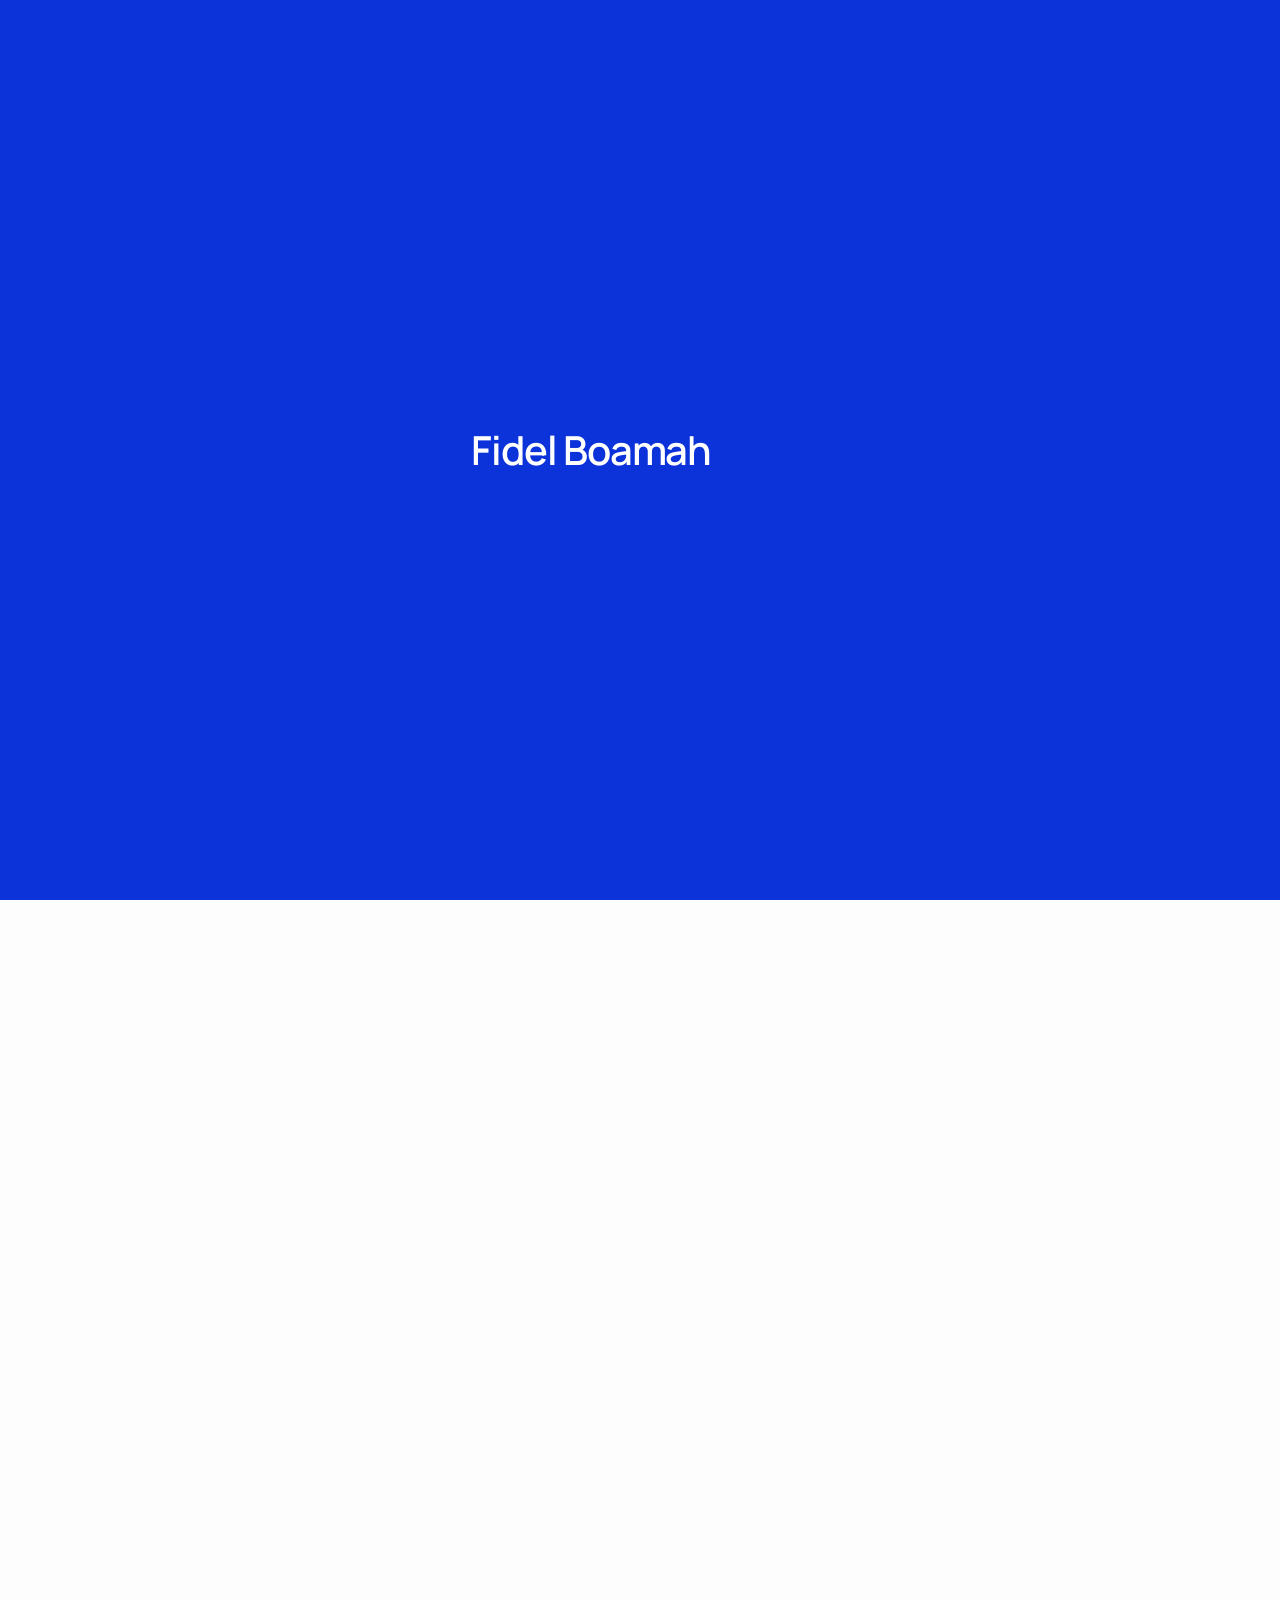
==== index.html @ 1bd7b54d "Add files via upload" ====
<!DOCTYPE html>
<html lang="en">
<head>
  <meta charset="UTF-8" />
  <meta name="viewport" content="width=device-width, initial-scale=1.0" />
  <title>Fidel Boamah — Senior Product Designer</title>
  <link rel="stylesheet" href="styles.css" />
</head>
<body class="home-page fig-page preloading">

  <!-- ══════════════════ FIRST-LOAD PRELOADER ══════════════════ -->
  <div class="preloader" id="preloader" role="status" aria-label="Loading">
    <div class="preloader-name">
      <span class="pre-words">Fidel Boamah</span>
      <img src="assets/profilepic.png" alt="" class="pre-avatar" />
    </div>
  </div>

  <div class="fig-shell">

    <!-- ══════════════════ NAV (sidebar → top → bottom) ══════════════════ -->
    <header class="fig-nav">
      <a href="index.html" class="fig-logo" aria-label="Fidel Boamah — home">FB</a>
      <div class="fig-nav-group">
        <nav class="fig-rail" aria-label="Primary">
          <a href="index.html" class="active"><svg class="ic ic-line" viewBox="0 0 24 24" fill="none" stroke="currentColor" stroke-width="1.8" stroke-linecap="round" stroke-linejoin="round" aria-hidden="true"><rect x="2" y="7" width="20" height="14" rx="2"/><path d="M16 7V5a2 2 0 0 0-2-2h-4a2 2 0 0 0-2 2v2"/></svg><svg class="ic ic-solid" viewBox="0 0 24 24" fill="currentColor" aria-hidden="true"><path d="M8 6V5a3 3 0 0 1 3-3h2a3 3 0 0 1 3 3v1h-2V5a1 1 0 0 0-1-1h-2a1 1 0 0 0-1 1v1H8z"/><rect x="2" y="7" width="20" height="14" rx="2.5"/></svg><span>Work</span></a>
          <a href="about.html"><svg class="ic ic-line" viewBox="0 0 24 24" fill="none" stroke="currentColor" stroke-width="1.8" stroke-linecap="round" stroke-linejoin="round" aria-hidden="true"><path d="M20 21v-2a4 4 0 0 0-4-4H8a4 4 0 0 0-4 4v2"/><circle cx="12" cy="7" r="4"/></svg><svg class="ic ic-solid" viewBox="0 0 24 24" fill="currentColor" aria-hidden="true"><circle cx="12" cy="7" r="4.2"/><path d="M12 13.2c-4.3 0-7.8 2.5-7.8 5.6 0 1.2 1 2.2 2.2 2.2h11.2c1.2 0 2.2-1 2.2-2.2 0-3.1-3.5-5.6-7.8-5.6z"/></svg><span>About</span></a>
        </nav>
        <div class="fig-socials" aria-label="Contact links">
          <a href="https://www.linkedin.com/in/fidel-boamah/" target="_blank" rel="noopener" class="fig-social" aria-label="LinkedIn"><svg viewBox="0 0 24 24" fill="currentColor"><path d="M16 8a6 6 0 0 1 6 6v7h-4v-7a2 2 0 0 0-2-2 2 2 0 0 0-2 2v7h-4V9h4v1.5A6 6 0 0 1 16 8zM2 9h4v12H2z"/><circle cx="4" cy="4" r="2"/></svg></a>
          <a href="mailto:fidelboamah@gmail.com" class="fig-social" aria-label="Email"><svg viewBox="0 0 24 24" fill="none" stroke="currentColor" stroke-width="2" stroke-linecap="round" stroke-linejoin="round"><path d="M4 4h16c1.1 0 2 .9 2 2v12c0 1.1-.9 2-2 2H4c-1.1 0-2-.9-2-2V6c0-1.1.9-2 2-2z"/><polyline points="22,6 12,13 2,6"/></svg></a>
        </div>
      </div>
    </header>

    <!-- ══════════════════ MAIN ══════════════════ -->
    <main class="fig-main">


      <div class="fig-desc">
        <div class="fig-desc-text">
          <h1 class="fig-name">Fidel Boamah, Product Designer</h1>
          <p class="fig-bio">I&rsquo;ve spent the last 6 years crafting B2B enterprise solutions such as CRMs and CDPs for AI and data&#8209;dense products.</p>
          <p class="fig-bio fig-bio--last">Previously <a href="https://www.klaviyo.com" target="_blank" rel="noopener" class="fig-org">@Klaviyo</a></p>
        </div>
        <img src="assets/new_picture.png" alt="Fidel Boamah" class="fig-portrait" />
      </div>

      <section class="fig-cards" aria-label="Selected work">

      <a href="ai-insights.html" class="fig-card">
        <div class="fig-card-info">
          <div class="fig-card-text">
            <p class="fig-card-meta">Klaviyo &bull; B2B CRM &bull; 2025</p>
            <h2 class="fig-card-title">AI insights that drive revenue action</h2>
            <p class="fig-card-summary">An AI-driven revenue engine that turns complex predictive models into clear next steps, with an interface that reshapes around each opportunity.</p>
          </div>
          <span class="fig-card-read">Read</span>
        </div>
        <div class="fig-card-tint" style="background: linear-gradient(180deg, #9DC7FB, #E2FCC1);">
          <video autoplay loop muted playsinline aria-label="AI-assisted campaign workflow"><source src="assets/AI-insights/assistedwork.mp4" type="video/mp4" /></video>
        </div>
      </a>

      <a href="profiles-redesign.html" class="fig-card">
        <div class="fig-card-info">
          <div class="fig-card-text">
            <p class="fig-card-meta">Klaviyo &bull; B2B CRM &bull; 2023</p>
            <h2 class="fig-card-title">Profiles: Restructuring customer data for clarity</h2>
            <p class="fig-card-summary">The modernization of a decade-old core product, restructuring the information architecture around how marketers actually troubleshoot their data.</p>
          </div>
          <span class="fig-card-read">Read</span>
        </div>
        <div class="fig-card-tint" style="background: linear-gradient(180deg, #C5D6F9, #F7BEDB);">
          <img src="assets/profiles.png" alt="Profiles Redesign UI" />
        </div>
      </a>

      <div class="fig-card fig-card--static">
        <div class="fig-card-info">
          <div class="fig-card-text">
            <p class="fig-card-meta">Klaviyo &bull; B2B CRM &bull; 2024</p>
            <h2 class="fig-card-title">Profile deduplication tooling: Resolving identity chaos at scale</h2>
            <p class="fig-card-summary">An AI-driven system for detecting and resolving duplicate profiles, with confidence scoring and explainability built into the experience.</p>
          </div>
          <span class="fig-card-nda"><svg viewBox="0 0 16 16" fill="none" stroke="currentColor" stroke-width="1.6" stroke-linecap="round" stroke-linejoin="round" aria-hidden="true"><rect x="3" y="7" width="10" height="7" rx="1.6"/><path d="M5.5 7V4.8a2.5 2.5 0 0 1 5 0V7"/></svg> NDA</span>
        </div>
        <div class="fig-card-tint" style="background: linear-gradient(180deg, #FFC7C6, #FFE0C4);">
          <img src="assets/dedup.png" alt="Profile deduplication tooling UI" />
        </div>
      </div>

      <div class="fig-card fig-card--static">
        <div class="fig-card-info">
          <div class="fig-card-text">
            <p class="fig-card-meta">TruckBux &bull; Food Marketplace App &bull; 2021</p>
            <h2 class="fig-card-title">Food truck consumer marketplace app</h2>
            <p class="fig-card-summary">A 0-to-1 consumer experience for a dual-sided ordering marketplace — conditional menu customization, location-based discovery and a friction-free checkout.</p>
          </div>
          <span class="fig-card-nda"><svg viewBox="0 0 16 16" fill="none" stroke="currentColor" stroke-width="1.6" stroke-linecap="round" stroke-linejoin="round" aria-hidden="true"><rect x="3" y="7" width="10" height="7" rx="1.6"/><path d="M5.5 7V4.8a2.5 2.5 0 0 1 5 0V7"/></svg> NDA</span>
        </div>
        <div class="fig-card-tint fig-card-tint--truck" style="background: #1a1a1a;">
          <img src="assets/truck.png" alt="TruckBux consumer marketplace app" />
        </div>
      </div>

      </section>

      <section class="fig-contact">
        <h2>Let&rsquo;s talk.</h2>
        <p>The fastest way to reach me is email. Always happy to talk shop about data-dense design, AI products, or anything in between.</p>

        <div class="about-cta">
          <a href="mailto:fidelboamah@gmail.com" class="btn-primary">Email me <svg viewBox="0 0 16 16" fill="none"><path d="M4 12L12 4M12 4H6M12 4V10" stroke="currentColor" stroke-width="1.5" stroke-linecap="round" stroke-linejoin="round"/></svg></a>
          <a href="https://www.linkedin.com/in/fidel-boamah/" target="_blank" rel="noopener" class="btn-secondary">LinkedIn <svg viewBox="0 0 16 16" fill="none"><path d="M4 12L12 4M12 4H6M12 4V10" stroke="currentColor" stroke-width="1.5" stroke-linecap="round" stroke-linejoin="round"/></svg></a>
          <a href="https://drive.google.com/file/d/1o-JkLellA3AufnttoC6DnsCMwlauHR3e/view" target="_blank" rel="noopener" class="btn-secondary">Resume <svg viewBox="0 0 16 16" fill="none"><path d="M8 3v8M4 8l4 4 4-4M3 14h10" stroke="currentColor" stroke-width="1.5" stroke-linecap="round" stroke-linejoin="round"/></svg></a>
        </div>
      </section>

    </main>

  </div>

  <script src="script.js"></script>
</body>
</html>
---- styles.css ----
/* ===========================
   Fidel Boamah — Portfolio
   (Global & Variables)
   =========================== */

/* Manrope — the single typeface across every page */
@import url('https://fonts.googleapis.com/css2?family=Manrope:wght@400;500;600;700;800&display=swap');

:root {
  /* Legacy/Subpage Variables */
  --bg: #ffffff;
  --bg-light: #ffffff;
  --text-primary: #1a1a1a;
  --text-secondary: #5f5f5f;
  --text-muted: #6f6f6f;
  --text-label: #6f6f6f;
  --pill-bg: #ffffff;
  --pill-active-bg: #1a1a1a;
  --pill-active-text: #ffffff;
  --pill-border: rgba(0, 0, 0, 0.1);
  --pill-shadow: 0 10px 10px -5px rgba(0, 0, 0, 0.1);
  --line: rgba(0, 0, 0, 0.1);
  --card-bg: #ffffff;
  --card-border: rgba(0, 0, 0, 0.1);
  --heading-color: #1a1a1a;
  --card-radius: 17px;
  --max-width: 1440px;
  --content-width: 1310px;
  --img-frame-bg: #F6F6F6;
  --img-frame-text: #666666;
  --toggle-bg: #ffffff;
  --accent: #f5e2ff;
  --featured-border: rgba(0, 0, 0, 0.12);

  /* New Homepage Variables */
  --home-bg: #ffffff;
  --home-text: #111111;
  --home-text-muted: #666666;
  --home-border: #eaeaea;
  --btn-bg: #111111;
  --btn-text: #ffffff;
  --btn-outline: #e5e5e5;
  --card-purple: #f4f3ff;
  --card-blue: #f0f7ff;
  --card-pink: #fff0f2;
  --card-green: #f0fdf4;

  /* Season-Mix-style display font (Hanken Grotesk stand-in) */
  --font-display: "Manrope", ui-sans-serif, system-ui, sans-serif;
  /* Blue pulled from the avatar — used for text-link hovers */
  --link-blue: #2b50e9;
}

body.dark-mode {
  /* Legacy/Subpage Dark Mode */
  --bg: #141414;
  --bg-light: #141414;
  --text-primary: #f5f5f5;
  --text-secondary: #b0b0b0;
  --text-muted: #8a8a8a;
  --text-label: #8a8a8a;
  --pill-bg: rgba(255, 255, 255, 0.06);
  --pill-active-bg: #f5f5f5;
  --pill-active-text: #141414;
  --pill-border: rgba(255, 255, 255, 0.1);
  --pill-shadow: 0 10px 10px -5px rgba(0, 0, 0, 0.4);
  --line: rgba(255, 255, 255, 0.1);
  --card-bg: #1f1f1f;
  --card-border: rgba(255, 255, 255, 0.1);
  --heading-color: #f5f5f5;
  --img-frame-bg: #1f1f1f;
  --img-frame-text: #8a8a8a;
  --toggle-bg: #1f1f1f;
  --accent: rgba(216, 160, 255, 0.35);
  --featured-border: rgba(255, 255, 255, 0.1);

  /* New Homepage Dark Mode */
  --home-bg: #0d0d0d;
  --home-text: #f5f5f5;
  --home-text-muted: #a0a0a0;
  --home-border: #2a2a2a;
  --btn-bg: #ffffff;
  --btn-text: #111111;
  --btn-outline: #333333;
  --card-purple: #1b1a29;
  --card-blue: #161e2b;
  --card-pink: #2b1a1c;
  --card-green: #1a241c;
}

* { margin: 0; padding: 0; box-sizing: border-box; cursor: none !important; }
html { scroll-behavior: smooth; }

/* ── Custom cursor ── */
.cursor-ring {
  position: fixed;
  top: 0;
  left: 0;
  width: 23px;
  height: 23px;
  border-radius: 50%;
  background: rgba(128, 128, 128, 0.4);
  margin-left: -11.5px;
  margin-top: -11.5px;
  pointer-events: none;
  z-index: 99999;
  opacity: 0;
  will-change: transform;
  transition: opacity 0.3s ease, width 0.3s cubic-bezier(0.22, 1, 0.36, 1), height 0.3s cubic-bezier(0.22, 1, 0.36, 1), margin 0.3s cubic-bezier(0.22, 1, 0.36, 1);
}

.cursor-ring--hover {
  width: 34px;
  height: 34px;
  margin-left: -17px;
  margin-top: -17px;
  opacity: 0.35 !important;
}

/* Label state: pill with text (e.g. "About me →" over the portrait) */
.cursor-ring .cursor-label {
  display: none;
  color: #ffffff;
  font-family: "Manrope", ui-sans-serif, system-ui, sans-serif;
  font-size: 12px;
  font-weight: 600;
  white-space: nowrap;
  line-height: 1;
}

.cursor-ring--label {
  width: max-content;
  height: 36px;
  padding: 0 16px;
  margin: 0;
  translate: -50% -50%;
  border-radius: 99px;
  background: #111111;
  opacity: 1 !important;
  display: flex;
  align-items: center;
  justify-content: center;
}

.cursor-ring--label .cursor-label {
  display: flex;
  align-items: center;
  gap: 7px;
}

.cursor-label svg {
  width: 13px;
  height: 13px;
  flex-shrink: 0;
}

/* Click pulse */
.cursor-ring--click {
  width: 18px;
  height: 18px;
  margin-left: -9px;
  margin-top: -9px;
}

/* Touch devices: restore default cursor */
@media (pointer: coarse) {
  * { cursor: auto !important; }
  .cursor-dot, .cursor-ring { display: none; }
}

body {
  background: var(--bg);
  color: var(--text-primary);
  font-family: "Manrope", ui-sans-serif, system-ui, sans-serif;
  font-weight: 400;
  line-height: 1.6;
  -webkit-font-smoothing: antialiased;
  -moz-osx-font-smoothing: grayscale;
  transition: background 0.3s ease, color 0.3s ease;
}

img { display: block; max-width: 100%; }
/* Form controls don't inherit type by default */
button, input, select, textarea { font-family: inherit; }
a { color: inherit; text-decoration: none; }
a:focus-visible, button:focus-visible { outline: 2px solid var(--text-primary); outline-offset: 3px; }

/* ===========================
   NEW HOMEPAGE STYLES
   =========================== */

body.home-page {
  background: var(--home-bg);
  color: var(--home-text);
  overflow-x: hidden;
}

/* Home Header (shared across all pages) */
.home-header {
  display: flex;
  justify-content: space-between;
  align-items: center;
  padding: 28px 48px;
  max-width: 1360px;
  margin: 0 auto;
}

.home-header-left, .home-header-right {
  display: flex;
  align-items: center;
  flex: 1;
}

.home-header-right {
  justify-content: flex-end;
  gap: 16px;
}

.home-logo {
  display: flex;
  align-items: center;
  gap: 12px;
  font-weight: 700;
  font-size: 18px;
  letter-spacing: -0.02em;
}

.home-logo-mark {
  display: flex;
  align-items: center;
  justify-content: center;
  width: 36px;
  height: 36px;
  background: var(--home-text);
  color: var(--home-bg);
  border-radius: 50%;
  font-size: 13px;
  font-weight: 900;
}

/* ── Vertical site menu ── */
.home-header { position: relative; z-index: 200; }

.menu-toggle {
  width: 40px;
  height: 40px;
  border-radius: 50%;
  border: 1px solid var(--home-border);
  background: transparent;
  display: flex;
  align-items: center;
  justify-content: center;
  cursor: pointer;
  color: var(--home-text);
  transition: background 0.2s ease;
}

.menu-toggle:hover { background: var(--btn-outline); }
.menu-toggle svg { width: 18px; height: 18px; }

.site-menu {
  position: absolute;
  top: calc(100% - 12px);
  right: 48px;
  display: none;
  flex-direction: column;
  min-width: 200px;
  background: var(--home-bg);
  border: 1px solid var(--home-border);
  border-radius: 16px;
  padding: 10px;
  box-shadow: 0 16px 40px -12px rgba(0, 0, 0, 0.18);
  z-index: 300;
}

body.dark-mode .site-menu { box-shadow: 0 16px 40px -12px rgba(0, 0, 0, 0.6); }

.site-menu.open { display: flex; }

.site-menu a,
.site-menu .menu-theme {
  display: flex;
  align-items: center;
  gap: 10px;
  padding: 11px 14px;
  border-radius: 10px;
  font-size: 15px;
  font-weight: 500;
  color: var(--home-text);
  background: none;
  border: none;
  cursor: pointer;
  text-align: left;
  font-family: inherit;
  transition: background 0.15s ease;
}

.site-menu a:hover,
.site-menu .menu-theme:hover { background: var(--btn-outline); }

.site-menu .menu-theme {
  margin-top: 8px;
  border-top: 1px solid var(--home-border);
  border-radius: 0 0 10px 10px;
  padding-top: 14px;
  color: var(--home-text-muted);
}

.menu-theme svg { width: 16px; height: 16px; }
.menu-theme .icon-sun { display: none; }
.menu-theme .menu-theme-label-light { display: none; }
body.dark-mode .menu-theme .icon-moon { display: none; }
body.dark-mode .menu-theme .icon-sun { display: block; }
body.dark-mode .menu-theme .menu-theme-label-dark { display: none; }
body.dark-mode .menu-theme .menu-theme-label-light { display: inline; }

@media (max-width: 768px) {
  .site-menu { right: 24px; }
}

.home-nav {
  display: flex;
  gap: 32px;
  align-items: center;
  justify-content: center;
  font-weight: 500;
  font-size: 15px;
  color: var(--home-text-muted);
}

.home-nav a { position: relative; transition: color 0.2s ease; }
.home-nav a:hover, .home-nav a.active { color: var(--home-text); }

.nav-dot {
  position: absolute;
  bottom: -10px;
  left: 50%;
  transform: translateX(-50%);
  width: 4px;
  height: 4px;
  background: var(--home-text);
  border-radius: 50%;
}

/* Home Theme Button (Matched to Footer Socials) */
.home-theme-btn {
  width: 40px;
  height: 40px;
  border-radius: 50%;
  border: 1px solid var(--home-border);
  background: transparent;
  display: flex;
  align-items: center;
  justify-content: center;
  cursor: pointer;
  color: var(--home-text);
  transition: background 0.2s ease;
}

.home-theme-btn:hover {
  background: var(--btn-outline);
}

.home-theme-btn svg { width: 18px; height: 18px; }
.home-theme-btn .icon-sun { display: none; }
body.dark-mode .home-theme-btn .icon-moon { display: none; }
body.dark-mode .home-theme-btn .icon-sun { display: block; }

/* Buttons */
.btn-primary {
  background: var(--btn-bg);
  color: var(--btn-text);
  padding: 12px 24px;
  border-radius: 99px;
  font-weight: 600;
  font-size: 14px;
  display: inline-flex;
  align-items: center;
  gap: 8px;
  transition: transform 0.2s ease, opacity 0.2s ease;
}

.btn-primary:hover { opacity: 0.9; transform: scale(1.02); }
.btn-primary svg { width: 14px; height: 14px; }

/* Bouncing arrow on the "View my work" button */
.btn-scroll-hint svg {
  animation: arrow-bounce 1.6s ease-in-out infinite;
}

@keyframes arrow-bounce {
  0%, 100% { transform: translateY(0); }
  50% { transform: translateY(4px); }
}

@media (prefers-reduced-motion: reduce) {
  .btn-scroll-hint svg { animation: none; }
}

.btn-secondary {
  background: transparent;
  color: var(--home-text);
  border: 1px solid var(--btn-outline);
  padding: 12px 24px;
  border-radius: 99px;
  font-weight: 600;
  font-size: 14px;
  display: inline-flex;
  align-items: center;
  gap: 8px;
  transition: background 0.2s ease;
}

.btn-secondary:hover { background: rgba(0,0,0,0.03); }
body.dark-mode .btn-secondary:hover { background: rgba(255,255,255,0.05); }
.btn-secondary svg { width: 16px; height: 16px; }

/* Home Hero */
.home-hero {
  display: grid;
  grid-template-columns: 1fr 1fr;
  align-items: center;
  max-width: 1360px;
  min-height: 74vh;
  margin: 0 auto;
  padding: 0 48px;
  gap: 60px;
}

.hero-eyebrow {
  font-size: 20px;
  line-height: 1.5;
  color: var(--home-text-muted);
  margin-bottom: 16px;
}

.home-hero-content {
  max-width: 600px;
  animation: hero-rise 0.8s cubic-bezier(0.2, 0.8, 0.2, 1) forwards;
}

@keyframes hero-rise {
  from { opacity: 0; transform: translateY(18px); }
  to { opacity: 1; transform: translateY(0); }
}

.badge-klaviyo {
  display: inline-flex;
  align-items: center;
  gap: 6px;
  padding: 6px 14px;
  background: rgba(240, 63, 33, 0.12);
  color: #C42E14;
  font-size: 13px;
  font-weight: 500;
  border-radius: 99px;
  margin-bottom: 24px;
  white-space: nowrap;
}

.badge-klaviyo a {
  color: #C42E14;
  font-weight: 700;
  text-decoration: underline;
  text-underline-offset: 2px;
}

body.dark-mode .badge-klaviyo {
  background: #D4361D;
  color: #ffffff;
}

body.dark-mode .badge-klaviyo a {
  color: #ffffff;
}

.home-hero h1 {
  font-size: clamp(32px, 3.6vw, 48px);
  font-weight: 700;
  line-height: 1.05;
  letter-spacing: -0.03em;
  margin-bottom: 24px;
}

.text-gradient-1 {
  background: linear-gradient(90deg, #6b73ff 0%, #a272ff 100%);
  -webkit-background-clip: text;
  -webkit-text-fill-color: transparent;
}

.text-gradient-2 {
  background: linear-gradient(90deg, #ff6b9e 0%, #ff9a6b 100%);
  -webkit-background-clip: text;
  -webkit-text-fill-color: transparent;
}

.home-subtitle {
  font-size: 20px;
  line-height: 1.5;
  color: var(--home-text-muted);
  margin-bottom: 40px;
  max-width: 480px;
}

.subtitle-link {
  color: var(--home-text);
  font-weight: 600;
  text-decoration: underline;
  text-underline-offset: 3px;
}

.home-hero-actions {
  display: flex;
  gap: 16px;
  margin-bottom: 48px;
}

.home-skills {
  display: flex;
  gap: 24px;
  flex-wrap: wrap;
  font-size: 13px;
  font-weight: 500;
  color: var(--home-text-muted);
}

.home-skills span {
  display: flex;
  align-items: center;
  gap: 8px;
}

/* Skills strip above the footer */
.home-skills-strip {
  justify-content: center;
  gap: 40px;
  max-width: 1360px;
  margin: 0 auto;
  padding: 0 48px 48px;
}

@media (max-width: 768px) {
  .home-skills-strip { gap: 20px; padding: 0 24px 40px; }
}

.home-hero-visual {
  position: relative;
  width: 100%;
  display: flex;
  justify-content: flex-end;
  align-items: center;
  animation: hero-rise 1s cubic-bezier(0.2, 0.8, 0.2, 1) 0.2s forwards;
  opacity: 0;
}

@property --glow-angle {
  syntax: '<angle>';
  initial-value: 0deg;
  inherits: false;
}

.hero-portrait-link {
  position: relative;
  display: block;
  width: 85%;
  max-width: 440px;
  transition: transform 0.3s ease;
}

.hero-portrait-link::before {
  content: "";
  position: absolute;
  inset: -12px;
  border-radius: 50%;
  background: conic-gradient(from var(--glow-angle),
    #3b82f6, #22d3ee, #34d399, #4ade80, #22d3ee, #3b82f6);
  filter: blur(26px);
  opacity: 0;
  transition: opacity 0.45s ease;
  z-index: 0;
  animation: glow-intro 2.6s ease-in-out 0.9s 1 both;
}

/* Brief glow pulse when the page loads */
@keyframes glow-intro {
  0% { opacity: 0; --glow-angle: 0deg; }
  35% { opacity: 0.75; }
  65% { opacity: 0.75; }
  100% { opacity: 0; --glow-angle: 180deg; }
}

.hero-portrait-link:hover {
  transform: translateY(-4px);
}

.hero-portrait-link:hover::before {
  opacity: 0.75;
  animation: glow-spin 4s linear infinite;
}

@keyframes glow-spin {
  to { --glow-angle: 360deg; }
}

.hero-portrait {
  position: relative;
  z-index: 1;
  width: 100%;
  aspect-ratio: 1 / 1;
  object-fit: cover;
  object-position: center 25%;
  border-radius: 50%;
  box-shadow: 0 24px 48px -12px rgba(0,0,0,0.1);
}

body.dark-mode .hero-portrait {
  box-shadow: 0 24px 48px -12px rgba(0,0,0,0.6);
}

/* Home Work Section */
.home-work-section {
  padding: 48px 48px 80px;
  max-width: 1360px;
  margin: 0 auto;
  scroll-margin-top: 24px;
}

.work-header {
  display: flex;
  justify-content: space-between;
  align-items: flex-end;
  margin-bottom: 40px;
}

.work-eyebrow {
  display: block;
  font-size: 12px;
  font-weight: 700;
  letter-spacing: 0.1em;
  color: var(--home-text-muted);
  text-transform: uppercase;
  margin-bottom: 12px;
}

.work-header h2 {
  font-size: 36px;
  font-weight: 700;
  letter-spacing: -0.02em;
}

.view-all-link {
  font-weight: 600;
  font-size: 15px;
  color: var(--home-text);
  transition: opacity 0.2s ease;
}

.view-all-link:hover { opacity: 0.6; }

.home-grid {
  display: grid;
  grid-template-columns: repeat(2, 1fr);
  gap: 32px;
}

.home-card {
  position: relative;
  border-radius: 24px;
  height: 480px;
  display: flex;
  overflow: hidden;
  padding: 48px;
  transition: transform 0.3s cubic-bezier(0.2, 0.8, 0.2, 1), box-shadow 0.3s ease;
}

.home-card:hover {
  transform: translateY(-8px);
  box-shadow: 0 24px 48px -12px rgba(0,0,0,0.1);
}

body.dark-mode .home-card:hover {
  box-shadow: 0 24px 48px -12px rgba(0,0,0,0.5);
}

/* Featured wide card (spans both columns) */
.home-card-wide {
  grid-column: 1 / -1;
}

.home-card-wide .card-content {
  flex: 0 0 340px;
}

.home-card-wide .card-meta {
  flex-wrap: nowrap;
  gap: 32px;
  white-space: nowrap;
}

.home-card-wide .card-desc {
  font-size: 17px;
  line-height: 1.7;
  color: var(--home-text);
  opacity: 0.85;
  max-width: 100%;
}

.home-card-wide .card-visual {
  width: 62%;
  height: 100%;
  right: -3%;
  bottom: -5%;
}

.bg-purple { background: var(--card-purple); }
.bg-blue { background: var(--card-blue); }
.bg-pink { background: var(--card-pink); }
.bg-green { background: var(--card-green); }

.card-content {
  flex: 0 0 50%;
  display: flex;
  flex-direction: column;
  z-index: 2;
}

.card-company {
  font-size: 12px;
  font-weight: 700;
  letter-spacing: 0.08em;
  color: var(--home-text-muted);
  margin-bottom: 16px;
}

.card-title {
  font-size: 28px;
  font-weight: 700;
  letter-spacing: -0.02em;
  margin-bottom: 16px;
  color: var(--home-text);
}

.card-desc {
  font-size: 15px;
  line-height: 1.6;
  color: var(--home-text-muted);
  margin-bottom: auto;
  max-width: 90%;
}

.card-link {
  display: inline-flex;
  align-items: center;
  gap: 12px;
  font-weight: 600;
  font-size: 14px;
}

/* On devices with a fine pointer the cursor pill replaces the static
   "View Case Study" text; keep "Coming Soon" visible everywhere. */
@media (hover: hover) and (pointer: fine) {
  .card-link:not(.card-link--soon) { display: none; }
}

/* Case study meta (Company / Role / Timeline) on the featured card */
.card-meta {
  display: flex;
  gap: 36px;
  flex-wrap: wrap;
  margin-top: 24px;
}

.card-meta-label {
  display: block;
  font-size: 10px;
  font-weight: 700;
  letter-spacing: 0.12em;
  text-transform: uppercase;
  color: var(--home-text-muted);
  margin-bottom: 5px;
}

.card-meta-value {
  font-size: 14px;
  font-weight: 600;
  color: var(--home-text);
}

.home-card-wide .card-link { margin-top: 20px; }

.arrow-circle {
  width: 32px;
  height: 32px;
  border-radius: 50%;
  background: var(--home-bg);
  display: flex;
  align-items: center;
  justify-content: center;
  transition: transform 0.2s ease;
}

.home-card:hover .arrow-circle {
  transform: translateX(4px);
}

.card-visual {
  position: absolute;
  right: -5%;
  bottom: -5%;
  width: 60%;
  height: 85%;
  z-index: 1;
  transition: transform 0.5s cubic-bezier(0.2, 0.8, 0.2, 1);
}

.card-visual img {
  width: 100%;
  height: 100%;
  object-fit: cover;
  object-position: left top;
  border-radius: 12px;
  box-shadow: -10px 10px 30px rgba(0,0,0,0.1);
  transform: perspective(1000px) rotateY(-12deg) rotateX(4deg) translateY(20px);
  transition: transform 0.5s cubic-bezier(0.2, 0.8, 0.2, 1);
}

.home-card:hover .card-visual img {
  transform: perspective(1000px) rotateY(-8deg) rotateX(2deg) translateY(0px) scale(1.02);
}

/* Home Contact Section */
.home-contact {
  max-width: 1360px;
  margin: 0 auto;
  padding: 80px 48px 120px;
}

.home-contact-heading {
  font-size: clamp(36px, 5vw, 64px);
  font-weight: 700;
  letter-spacing: -0.03em;
  line-height: 1.05;
  color: var(--home-text);
  margin-bottom: 16px;
}

.home-contact-sub {
  font-size: 17px;
  color: var(--home-text-muted);
  line-height: 1.6;
  max-width: 480px;
  margin-bottom: 36px;
}

.home-contact-actions {
  display: flex;
  gap: 12px;
  flex-wrap: wrap;
}

@media (max-width: 768px) {
  .home-contact { padding: 60px 24px 80px; }
  .home-contact-actions { flex-direction: column; }
  .home-contact-actions a { width: 100%; justify-content: center; }
}

/* Home Footer */
.home-footer {
  display: flex;
  justify-content: space-between;
  align-items: center;
  padding: 40px 48px;
  max-width: 1440px;
  margin: 0 auto;
  border-top: 1px solid var(--home-border);
}

.footer-socials {
  display: flex;
  gap: 16px;
  flex: 1;
}

.footer-socials a {
  width: 40px;
  height: 40px;
  border-radius: 50%;
  border: 1px solid var(--home-border);
  display: flex;
  align-items: center;
  justify-content: center;
  font-weight: 700;
  transition: background 0.2s ease;
}

.footer-socials a:hover {
  background: var(--btn-outline);
}

.footer-copy {
  flex: 1;
  text-align: center;
  font-size: 13px;
  color: var(--home-text-muted);
}

/* Homepage footer has no social icons; keep the copyright centered */
body.home-page .home-footer { justify-content: center; }

.footer-credits a {
  text-decoration: underline;
}

.footer-spacer {
  flex: 1;
}

/* Home Responsive */
@media (max-width: 1024px) {
  .home-hero { grid-template-columns: 1fr; text-align: center; gap: 0; }
  .home-hero-content { margin: 0 auto; display: flex; flex-direction: column; align-items: center; }
  .home-hero h1 { font-size: 56px; }
  .home-hero-visual { display: none; }
  .home-subtitle { max-width: 600px; }
  .home-skills { justify-content: center; }
  .home-grid { grid-template-columns: 1fr; }
  .home-card { height: 400px; }
}

@media (max-width: 768px) {
  .home-header { padding: 24px; flex-wrap: wrap; gap: 20px; justify-content: center; }
  .home-header-left, .home-header-right { flex: none; }
  .home-nav { order: 3; width: 100%; margin-top: 16px; }
  .home-hero { padding: 0 24px; margin-top: 20px; }
  .home-hero h1 { font-size: 40px; }
  .home-work-section { padding: 60px 24px; }
  .home-card { height: auto; flex-direction: column; padding: 32px; }
  .card-content { flex: auto; margin-bottom: 240px; }
  .card-visual { width: 90%; right: -10%; bottom: -40px; height: 280px; }
  .home-footer { flex-direction: column; gap: 24px; padding: 40px 24px; }
  .footer-socials { justify-content: center; }
}

/* ===========================
   LEGACY/SUBPAGE STYLES
   (Untouched to preserve Case Studies & About)
   =========================== */

/* Shared Subpage Nav */
.cs-header {
  position: relative;
  display: grid;
  grid-template-columns: 1fr auto 1fr;
  align-items: center;
  max-width: var(--content-width);
  margin: 0 auto;
  padding: 51px 24px 0;
  z-index: 10;
}

.logo { grid-column: 1; justify-self: start; display: flex; width: 44px; height: 44px; transition: transform 0.2s ease; }
.logo:hover { transform: scale(1.05); }
.logo svg { width: 100%; height: 100%; }
.logo .oct { fill: var(--pill-active-bg); stroke: var(--pill-active-bg); transition: fill 0.3s ease, stroke 0.3s ease; }
.logo text { fill: var(--pill-active-text); font-family: "Manrope", ui-sans-serif, system-ui, sans-serif; font-weight: 700; font-size: 15px; letter-spacing: 0.5px; transition: fill 0.3s ease; }

.cs-nav-pill { grid-column: 2; display: flex; gap: 4px; align-items: center; background: var(--pill-bg); backdrop-filter: blur(12px); -webkit-backdrop-filter: blur(12px); border: 1px solid var(--pill-border); border-radius: 9999px; padding: 4px; box-shadow: var(--pill-shadow); transition: background 0.3s ease, border-color 0.3s ease; }
.cs-nav-pill a { height: 34px; display: flex; align-items: center; justify-content: center; padding: 0 20px; border-radius: 9999px; font-weight: 500; font-size: 14px; color: var(--text-label); transition: background 0.2s ease, color 0.2s ease; }
.cs-nav-pill a:not(.active):hover { color: var(--text-primary); background: rgba(0,0,0,0.03); }
body.dark-mode .cs-nav-pill a:not(.active):hover { background: rgba(255,255,255,0.05); }
.cs-nav-pill a.active { background: var(--pill-active-bg); color: var(--pill-active-text); }

.cs-theme-toggle { grid-column: 3; justify-self: end; width: 40px; height: 40px; background: none; border: 1px solid transparent; border-radius: 50%; display: flex; align-items: center; justify-content: center; cursor: pointer; transition: background 0.2s ease, border-color 0.2s ease; }
.cs-theme-toggle:hover { background: var(--pill-bg); border-color: var(--pill-border); }
.cs-theme-toggle svg { width: 18px; height: 18px; color: var(--text-primary); fill: none; stroke: currentColor; stroke-width: 1.8; }
.cs-theme-toggle .icon-sun { display: none; }
body.dark-mode .cs-theme-toggle .icon-moon { display: none; }
body.dark-mode .cs-theme-toggle .icon-sun { display: block; }

/* Case Study Pages */
body.case-study { background: var(--bg-light); color: var(--heading-color); }
body.case-study.dark-mode { color: var(--text-primary); }
.cs-hero { max-width: 852px; margin: 0 auto; padding: 96px 24px 48px; }
.cs-hero h1 { font-family: var(--font-display); font-weight: 600; font-size: 42px; letter-spacing: -1.4px; color: var(--text-primary); margin-bottom: 32px; }
.cs-hero-grid { display: grid; grid-template-columns: 1fr 1.4fr; gap: 64px; }
.cs-meta-table .label { font-family: "Manrope", ui-sans-serif, system-ui, sans-serif; font-weight: 700; font-size: 15px; color: var(--text-label); margin-top: 18px; }
.cs-meta-table .label:first-child { margin-top: 0; }
.cs-meta-table .value { font-size: 21px; letter-spacing: -0.17px; line-height: 1.625; color: var(--text-muted); margin-bottom: 4px; }
.cs-hero-text .label { font-family: "Manrope", ui-sans-serif, system-ui, sans-serif; font-weight: 700; font-size: 15px; color: var(--text-label); margin-bottom: 12px; display: block; }
.cs-hero-text p { font-size: 21px; letter-spacing: -0.17px; line-height: 1.625; color: var(--text-primary); margin-bottom: 28px; }
.cs-hero-text p:last-child { margin-bottom: 0; }
.cs-divider { border: none; border-top: 1px solid var(--line); max-width: 1100px; margin: 0 auto; }
.cs-cta { display: inline-block; margin: 56px auto 0; padding: 18px 40px; border: 1px solid var(--card-border); border-radius: 44px; background: var(--card-bg); color: var(--text-primary); font-family: "Manrope", ui-sans-serif, system-ui, sans-serif; font-weight: 500; font-size: 15px; text-align: center; transition: background 0.25s ease, border-color 0.25s ease, color 0.25s ease; }
.cs-cta:hover { background: var(--pill-active-bg); border-color: var(--pill-active-bg); color: var(--pill-active-text); }
.cs-cta-wrap { text-align: left; margin-top: 32px; }
.cs-content { max-width: 852px; margin: 0 auto; padding: 0 24px 112px; display: flex; flex-direction: column; gap: 75px; }
.cs-section { scroll-margin-top: 32px; }
.cs-section .eyebrow { font-family: "Manrope", ui-sans-serif, system-ui, sans-serif; font-weight: 700; font-size: 15px; color: var(--text-label); margin-bottom: 10px; display: block; }
.cs-section h2 { font-family: var(--font-display); font-weight: 600; font-size: 32px; letter-spacing: -0.64px; line-height: 1.25; margin-bottom: 32px; color: var(--heading-color); }
.cs-section h3 { font-family: var(--font-display); font-weight: 600; font-size: 26px; letter-spacing: -0.52px; line-height: 1.2; margin-top: 64px; margin-bottom: 20px; color: var(--heading-color); }
.cs-section h2 + h3, .cs-section h3:first-child { margin-top: 0; }
.cs-section p { font-size: 21px; letter-spacing: -0.17px; line-height: 1.625; margin-bottom: 28px; color: var(--text-primary); }
.cs-section p:last-child { margin-bottom: 0; }
.cs-section img, .cs-section .img-frame { width: 100%; border-radius: 15px; box-shadow: 0 0 22.1px 0 rgba(0, 0, 0, 0.05); margin: 40px 0; object-fit: cover; background: var(--img-frame-bg); color: var(--img-frame-text); transition: background 0.25s ease, color 0.25s ease; }
video.img-frame { display: block; }
.img-frame.placeholder { display: flex; align-items: center; justify-content: center; font-size: 14px; }
.cs-section img.on-dark { background: #1b1b1f; padding: 28px; box-sizing: border-box; object-fit: contain; border: 1px solid rgba(255, 255, 255, 0.08); }
.cs-caption { font-family: "Manrope", ui-sans-serif, system-ui, sans-serif; font-weight: 500; font-size: 13px; letter-spacing: -0.65px; color: var(--text-label); text-align: right; margin-top: -16px; margin-bottom: 24px; }
.cs-row { display: flex; gap: 65px; align-items: flex-start; margin-top: 16px; }
.cs-row > * { flex: 1; }
.cs-row img, .cs-row .img-frame { margin: 0; border-radius: 15px; flex: 0 0 340px; width: 340px; min-width: 0; }
.cs-cards { display: flex; flex-direction: column; gap: 24px; margin-top: 24px; }
.cs-card { background: var(--card-bg); border: 1px solid var(--card-border); border-radius: 24px; padding: 42px; transition: background 0.25s ease, border-color 0.25s ease; }
.cs-card.accent { border-left: 4px solid var(--accent); }
.cs-card h4 { font-family: "Manrope", ui-sans-serif, system-ui, sans-serif; font-weight: 600; font-size: 20px; color: var(--text-secondary); margin-bottom: 16px; }
.cs-card p { font-size: 16px; letter-spacing: normal; line-height: 1.6; color: var(--text-primary); margin: 0; }
.cs-cards-grid { display: grid; grid-template-columns: repeat(2, 1fr); gap: 24px; margin-top: 24px; }
.cs-cards-grid .cs-card { display: flex; flex-direction: column; gap: 12px; }
.cs-emoji-cards { display: flex; flex-direction: column; gap: 24px; margin-top: 24px; }
.cs-emoji-cards + h3 { margin-top: 32px; }
.cs-emoji-card { background: var(--card-bg); border: 1px solid var(--card-border); border-radius: 24px; padding: 42px; display: flex; align-items: center; gap: 24px; transition: background 0.25s ease, border-color 0.25s ease; }
.cs-emoji-card .emoji { font-size: 64px; flex-shrink: 0; }
.cs-emoji-card h4 { font-family: "Manrope", ui-sans-serif, system-ui, sans-serif; font-weight: 600; font-size: 20px; color: var(--text-secondary); margin-bottom: 8px; }
.cs-emoji-card p { font-size: 16px; letter-spacing: normal; line-height: 1.6; color: var(--text-primary); margin: 0; }
.cs-ordered { font-family: "Manrope", ui-sans-serif, system-ui, sans-serif; font-weight: 500; font-size: 28px; letter-spacing: -1.4px; line-height: 1.5; margin: 64px 0 28px 28px; color: var(--heading-color); }
.cs-ordered ~ .cs-ordered { margin-top: 96px; }
.cs-section > .cs-card { margin: 40px 0 48px; }
.cs-section > .cs-card p { font-size: 21px; letter-spacing: -0.17px; line-height: 1.6; }

/* Diagrams */
.cs-diagram { padding: 32px; color: var(--heading-color); }
.cs-diagram .dg-title { font-family: "Manrope", ui-sans-serif, system-ui, sans-serif; font-weight: 700; font-size: 15px; color: var(--text-label); margin-bottom: 28px; }
.cs-diagram .dg-row { display: flex; align-items: center; justify-content: space-around; gap: 16px; padding-bottom: 8px; }
.cs-diagram .dg-item { text-align: center; }
.cs-diagram .dg-braces { display: block; height: 56px; line-height: 56px; font-size: 46px; font-weight: 300; }
.cs-diagram .dg-atom { display: block; width: 56px; height: 56px; margin: 0 auto; }
.cs-diagram .dg-label { font-family: "Manrope", ui-sans-serif, system-ui, sans-serif; font-weight: 500; font-size: 16px; margin-top: 14px; color: var(--text-primary); }
.cs-diagram .dg-arrow { font-size: 28px; color: var(--text-muted); }
.cs-diagram .dg-figure { font-family: "Manrope", ui-sans-serif, system-ui, sans-serif; font-weight: 700; font-size: 56px; letter-spacing: -2px; line-height: 1.15; margin-bottom: 10px; }
.cs-diagram .dg-sub { font-size: 16px; color: var(--text-muted); }

/* Maturity Scale Component */
.maturity-scale { position: relative; display: flex; justify-content: space-between; gap: 32px; padding: 56px 48px 40px; margin: 40px 0; border-radius: 15px; background: var(--img-frame-bg); transition: background 0.25s ease; }
.ms-title { position: absolute; top: 112px; left: 0; right: 0; text-align: center; font-family: "Manrope", ui-sans-serif, system-ui, sans-serif; font-weight: 700; font-size: 16px; color: var(--heading-color); }
.ms-axis { position: absolute; left: 28px; right: 28px; top: 144px; height: 1.5px; background: var(--text-muted); opacity: 0.55; color: var(--text-muted); }
.ms-axis::before, .ms-axis::after { content: ""; position: absolute; top: -4.5px; width: 10px; height: 10px; border-left: 1.5px solid currentColor; border-bottom: 1.5px solid currentColor; }
.ms-axis::before { left: 0; transform: rotate(45deg); }
.ms-axis::after { right: 0; transform: rotate(-135deg); }
.ms-end { position: relative; z-index: 1; display: flex; flex-direction: column; align-items: center; max-width: 250px; }
.ms-card { width: 100%; border-radius: 24px; padding: 30px 20px; text-align: center; color: #1a1a1a; }
.ms-card--smb { background: #d8b491; }
.ms-card--ent { background: #c8dbf7; }
.ms-icon { display: block; width: 46px; height: 46px; margin: 0 auto 18px; }
.ms-name { font-family: "Manrope", ui-sans-serif, system-ui, sans-serif; font-weight: 700; font-size: 17px; }
.ms-events { font-size: 13.5px; margin-top: 4px; }
.ms-label { font-family: "Manrope", ui-sans-serif, system-ui, sans-serif; font-weight: 700; font-size: 16px; margin-top: 22px; color: var(--heading-color); }
.ms-quote { font-size: 16px; line-height: 1.45; margin-top: 10px; text-align: center; color: var(--text-secondary); }

/* About Page */
.about-hero { max-width: 1100px; margin: 0 auto; padding: 72px 48px 64px; border-bottom: 1px solid var(--line); }
.about-hero h1 { font-size: clamp(36px, 5vw, 56px); letter-spacing: -0.03em; font-weight: 700; line-height: 1.1; margin-top: 16px; margin-bottom: 28px; }
.about-grid { display: grid; grid-template-columns: 1.25fr 0.75fr; gap: 64px; align-items: center; }
.about-text { width: 100%; }
.about-portrait { width: 100%; max-width: 400px; justify-self: end; aspect-ratio: 4 / 5; object-fit: cover; object-position: center 20%; border-radius: 16px; }
.about-hero .eyebrow { display: block; font-size: 10px; font-weight: 700; letter-spacing: 0.14em; text-transform: uppercase; color: var(--text-muted); margin-bottom: 12px; }
.about-intro p { font-size: clamp(18px, 1.7vw, 24px); line-height: 1.7; color: var(--text-secondary); margin-bottom: 20px; letter-spacing: -0.01em; }
.about-intro p:last-child { margin-bottom: 0; }
.about-intro p a { text-decoration: underline; text-decoration-skip-ink: none; }
.about-stats .stat-num { font-family: "Manrope", ui-sans-serif, system-ui, sans-serif; font-weight: 700; font-size: 44px; letter-spacing: -1.5px; line-height: 1.1; color: var(--heading-color); }
.cs-section a:not(.cs-cta) { text-decoration: underline; text-decoration-skip-ink: none; }

/* Subpage Footer */
.site-footer { text-align: center; padding: 40px 24px 80px; border-top: 1px solid var(--line); max-width: var(--content-width); margin: 0 auto; }
.footer-links { display: flex; align-items: center; justify-content: center; gap: 16px; font-size: 15px; font-weight: 500; margin-bottom: 20px; }
.footer-links a { color: var(--text-primary); transition: color 0.2s ease; }
.footer-links a:hover { color: var(--text-muted); }
.footer-avail { font-size: 16px; font-weight: 500; color: var(--heading-color); margin-bottom: 24px; }
.footer-copy { font-size: 14px; color: var(--text-muted); }

/* Subpage Responsive */
@media (max-width: 900px) {
  .cs-hero-grid { grid-template-columns: 1fr; gap: 40px; }
  .about-hero { padding: 48px 24px 48px; }
  .about-grid { grid-template-columns: 1fr; gap: 36px; }
  .about-portrait { order: -1; width: 100%; max-width: 340px; aspect-ratio: 1 / 1; object-position: center 15%; }
  .cs-row { flex-direction: column; }
  .cs-row img { flex: none; }
  .cs-cards-grid { grid-template-columns: 1fr; }
  .maturity-scale { flex-direction: column; align-items: center; gap: 40px; padding: 40px 24px 32px; }
  .ms-title { position: static; margin-bottom: -8px; }
  .ms-axis { display: none; }
}

@media (max-width: 600px) {
  .about-hero { padding: 36px 20px 40px; }
  .about-hero h1 { font-size: 32px; }
  .about-intro p { font-size: 16px; }
  .about-section { padding: 40px 20px; }
  .about-stats-grid { grid-template-columns: 1fr 1fr; }
  .about-stat-cell { padding: 24px 20px; }
  .about-stat-num { font-size: 26px; }
  .about-row { gap: 16px; padding: 20px 0; }
  .about-row-logo { width: 40px; height: 40px; border-radius: 10px; }
  .about-cta { flex-direction: column; }
  .about-cta .btn-primary,
  .about-cta .btn-secondary { width: 100%; justify-content: center; }
}

@media (max-width: 600px) {
  .cs-hero h1 { font-size: 32px; letter-spacing: -1.4px; }
  .cs-card, .cs-emoji-card { padding: 28px; }
  .cs-emoji-card .emoji { font-size: 44px; }
  .cs-ordered { font-size: 22px; letter-spacing: -0.9px; }
}

@media (prefers-reduced-motion: reduce) {
  html { scroll-behavior: auto; }
  *, *::before, *::after { transition-duration: 0.01ms !important; animation-duration: 0.01ms !important; }
}

/* ===========================
   CASE STUDY v2 — SoFi-inspired layout
   Used by ai-insights.html
   =========================== */

/* Hero */
.cs2-hero {
  max-width: 1100px;
  margin: 0 auto;
  padding: 72px 48px 56px;
  text-align: left;
}

.cs2-hero-labels {
  display: flex;
  align-items: center;
  justify-content: flex-start;
  gap: 10px;
  font-size: 11px;
  font-weight: 700;
  letter-spacing: 0.12em;
  text-transform: uppercase;
  color: var(--text-muted);
  margin-bottom: 28px;
}

.cs2-hero-labels span { line-height: 1; }

.cs2-hero h1 {
  font-family: var(--font-display);
  font-size: clamp(44px, 7vw, 88px);
  font-weight: 700;
  letter-spacing: -0.04em;
  line-height: 1;
  color: var(--heading-color);
  margin-bottom: 20px;
}

.cs2-hero-sub {
  font-size: 20px;
  line-height: 1.55;
  color: var(--text-secondary);
  max-width: 640px;
  margin-bottom: 52px;
  letter-spacing: -0.01em;
  text-align: left;
  margin-left: 0;
  margin-right: 0;
}

.cs2-hero-media {
  width: 100%;
  border-radius: 20px;
  overflow: hidden;
  background: var(--img-frame-bg);
}

.cs2-hero-media img,
.cs2-hero-media video {
  width: 100%;
  height: auto;
  display: block;
}

/* Meta strip */
.cs2-meta-strip {
  display: grid;
  grid-template-columns: repeat(4, 1fr);
  gap: 0;
  max-width: 1100px;
  margin: 0 auto;
  padding: 0 48px;
  border-bottom: 1px solid var(--line);
}

.cs2-meta-item {
  padding: 36px 0;
  padding-right: 32px;
  border-right: 1px solid var(--line);
}

.cs2-meta-item:last-child {
  border-right: none;
  padding-right: 0;
  padding-left: 32px;
}

.cs2-meta-item:not(:first-child):not(:last-child) {
  padding-left: 32px;
}

.cs2-meta-label {
  display: block;
  font-size: 10px;
  font-weight: 700;
  letter-spacing: 0.12em;
  text-transform: uppercase;
  color: var(--text-muted);
  margin-bottom: 8px;
}

.cs2-meta-value {
  font-size: 15px;
  font-weight: 500;
  color: var(--text-primary);
  line-height: 1.5;
}

/* Sections */
.cs2-section {
  max-width: 1100px;
  margin: 0 auto;
  padding: 80px 48px;
  border-bottom: 1px solid var(--line);
  scroll-margin-top: 24px;
}

.cs2-section:last-of-type { border-bottom: none; }

.cs2-eyebrow {
  display: block;
  font-size: 10px;
  font-weight: 700;
  letter-spacing: 0.14em;
  text-transform: uppercase;
  color: var(--text-muted);
  margin-bottom: 20px;
}

.cs2-section h2 {
  font-family: var(--font-display);
  font-size: clamp(26px, 3.2vw, 40px);
  font-weight: 700;
  letter-spacing: -0.025em;
  line-height: 1.1;
  color: var(--heading-color);
  margin-bottom: 24px;
}

.cs2-section > p,
.cs2-body {
  font-size: 18px;
  line-height: 1.75;
  color: var(--text-secondary);
  margin-bottom: 20px;
  letter-spacing: -0.01em;
}

.cs2-section > p:last-child { margin-bottom: 0; }

/* Media blocks */
.cs2-media {
  width: 100%;
  margin: 40px 0;
}

.cs2-media img,
.cs2-media video {
  width: 100%;
  height: auto;
  display: block;
  border-radius: 16px;
  border: 0.75px solid rgba(0, 0, 0, 0.1);
}

body.dark-mode .cs2-media img,
body.dark-mode .cs2-media video {
  border-color: rgba(255, 255, 255, 0.1);
}

.cs2-media-caption {
  font-size: 13px;
  font-weight: 500;
  color: var(--text-muted);
  margin-top: 12px;
  padding: 0 4px 8px;
  letter-spacing: -0.01em;
}

/* TL;DR — lead text */
.cs2-lead {
  font-size: 21px;
  line-height: 1.65;
  font-weight: 500;
  color: var(--text-primary);
  margin-bottom: 52px;
  letter-spacing: -0.015em;
}

/* Numbered accomplishments */
.cs2-accomplishments {
  border-top: 1px solid var(--line);
  margin-bottom: 48px;
}

.cs2-accomplishment {
  display: grid;
  grid-template-columns: 36px 1fr;
  gap: 28px;
  align-items: flex-start;
  padding: 28px 0;
  border-bottom: 1px solid var(--line);
}

.cs2-num {
  font-size: 11px;
  font-weight: 700;
  letter-spacing: 0.08em;
  color: var(--text-muted);
  padding-top: 3px;
}

.cs2-accomplishment h4 {
  font-size: 16px;
  font-weight: 700;
  color: var(--heading-color);
  margin-bottom: 5px;
  letter-spacing: -0.01em;
}

.cs2-accomplishment p {
  font-size: 15px;
  color: var(--text-secondary);
  line-height: 1.6;
  margin: 0;
  max-width: 100%;
}

/* HMW callout */
.cs2-hmw {
  background: var(--img-frame-bg);
  border-radius: 16px;
  padding: 36px 40px;
  display: flex;
  gap: 20px;
  align-items: flex-start;
}

.cs2-hmw-icon { font-size: 26px; flex-shrink: 0; line-height: 1.2; }

.cs2-hmw p {
  font-size: 20px;
  font-weight: 500;
  line-height: 1.55;
  color: var(--text-primary);
  font-style: italic;
  margin: 0;
  max-width: 100%;
  letter-spacing: -0.01em;
}

/* Quote grid */
.cs2-quote-grid {
  display: grid;
  grid-template-columns: repeat(2, 1fr);
  gap: 16px;
  margin-top: 40px;
}

.cs2-quote {
  background: var(--card-bg);
  border: 1px solid var(--card-border);
  border-left: 3px solid var(--heading-color);
  border-radius: 12px;
  padding: 28px;
}

.cs2-quote-text {
  font-size: 16px;
  line-height: 1.65;
  color: var(--text-primary);
  font-style: italic;
  margin-bottom: 14px;
}

.cs2-quote-attr {
  font-size: 10px;
  font-weight: 700;
  letter-spacing: 0.1em;
  text-transform: uppercase;
  color: var(--text-muted);
}

/* Strategy rows */
.cs2-strategies {
  border-top: 1px solid var(--line);
  margin-top: 40px;
}

.cs2-strategy {
  display: grid;
  grid-template-columns: 56px 1fr;
  gap: 28px;
  align-items: flex-start;
  padding: 36px 0;
  border-bottom: 1px solid var(--line);
}

.cs2-strategy-icon { font-size: 36px; line-height: 1; }

.cs2-strategy h4 {
  font-size: 18px;
  font-weight: 700;
  color: var(--heading-color);
  margin-bottom: 8px;
  letter-spacing: -0.01em;
}

.cs2-strategy p {
  font-size: 16px;
  color: var(--text-secondary);
  line-height: 1.65;
  margin: 0;
}

/* Insight card */
.cs2-insight {
  background: var(--card-bg);
  border: 1px solid var(--card-border);
  border-radius: 16px;
  padding: 32px 36px;
  margin: 32px 0;
}

.cs2-insight p {
  font-size: 18px;
  line-height: 1.65;
  color: var(--text-primary);
  margin: 0;
  max-width: 100%;
}

.cs2-insight strong { color: var(--heading-color); }

/* Problem grid */
.cs2-problem-grid {
  display: grid;
  grid-template-columns: repeat(2, 1fr);
  gap: 16px;
  margin-top: 40px;
}

.cs2-problem-card {
  background: var(--card-bg);
  border: 1px solid var(--card-border);
  border-radius: 14px;
  padding: 28px;
}

.cs2-problem-card h4 {
  font-size: 16px;
  font-weight: 700;
  color: var(--heading-color);
  margin-bottom: 8px;
  letter-spacing: -0.01em;
}

.cs2-problem-card p {
  font-size: 15px;
  color: var(--text-secondary);
  line-height: 1.6;
  margin: 0;
}

/* Numbered features */
.cs2-features { display: flex; flex-direction: column; gap: 72px; margin-top: 56px; }

.cs2-feature-eyebrow {
  display: block;
  font-size: 10px;
  font-weight: 700;
  letter-spacing: 0.12em;
  text-transform: uppercase;
  color: var(--text-muted);
  margin-bottom: 10px;
}

.cs2-feature h3 {
  font-family: var(--font-display);
  font-size: 26px;
  font-weight: 700;
  letter-spacing: -0.02em;
  color: var(--heading-color);
  margin-bottom: 14px;
}

.cs2-feature p {
  font-size: 17px;
  color: var(--text-secondary);
  line-height: 1.7;
  margin-bottom: 0;
}

/* Final design items */
.cs2-final-items { display: flex; flex-direction: column; gap: 72px; margin-top: 56px; }

.cs2-final-item h3 {
  font-size: 22px;
  font-weight: 700;
  color: var(--heading-color);
  margin-bottom: 6px;
  letter-spacing: -0.015em;
}

.cs2-final-item .cs2-goal {
  font-size: 14px;
  color: var(--text-muted);
  line-height: 1.5;
  margin-bottom: 24px;
  font-style: normal;
}

/* Impact stats */
.cs2-stats {
  display: grid;
  grid-template-columns: repeat(3, 1fr);
  gap: 0;
  border: 1px solid var(--line);
  border-radius: 16px;
  overflow: hidden;
  margin: 40px 0;
}

.cs2-stat {
  padding: 40px;
  border-right: 1px solid var(--line);
}

.cs2-stat:last-child { border-right: none; }

.cs2-stat-num {
  font-size: 52px;
  font-weight: 700;
  letter-spacing: -0.04em;
  line-height: 1;
  color: var(--heading-color);
  margin-bottom: 10px;
}

.cs2-stat-label {
  font-size: 14px;
  color: var(--text-muted);
  line-height: 1.5;
}

/* Next up */
.cs2-next {
  max-width: 1100px;
  margin: 0 auto;
  padding: 80px 48px;
}

.cs2-next-label {
  display: block;
  font-size: 10px;
  font-weight: 700;
  letter-spacing: 0.14em;
  text-transform: uppercase;
  color: var(--text-muted);
  margin-bottom: 24px;
}

.cs2-next-card {
  display: block;
  background: var(--img-frame-bg);
  border-radius: 20px;
  overflow: hidden;
  text-decoration: none;
  transition: transform 0.35s cubic-bezier(0.22, 1, 0.36, 1), box-shadow 0.35s ease;
}

.cs2-next-card:hover {
  transform: translateY(-6px);
  box-shadow: 0 20px 40px -12px rgba(0,0,0,0.12);
}

body.dark-mode .cs2-next-card:hover {
  box-shadow: 0 20px 40px -12px rgba(0,0,0,0.5);
}

.cs2-next-card img {
  width: 100%;
  aspect-ratio: 16 / 6;
  object-fit: cover;
  object-position: top center;
  display: block;
}

.cs2-next-info {
  padding: 28px 32px 32px;
}

.cs2-next-info-label {
  font-size: 10px;
  font-weight: 700;
  letter-spacing: 0.12em;
  text-transform: uppercase;
  color: var(--text-muted);
  margin-bottom: 8px;
  display: block;
}

.cs2-next-info h3 {
  font-size: 22px;
  font-weight: 700;
  color: var(--heading-color);
  margin-bottom: 6px;
  letter-spacing: -0.02em;
}

.cs2-next-info p {
  font-size: 14px;
  color: var(--text-muted);
  line-height: 1.5;
}

/* Scroll reveal */
.reveal {
  opacity: 0;
  transform: translateY(24px);
  transition: opacity 0.75s cubic-bezier(0.22, 1, 0.36, 1),
              transform 0.75s cubic-bezier(0.22, 1, 0.36, 1);
}

.reveal.is-visible {
  opacity: 1;
  transform: translateY(0);
}

.reveal-d1 { transition-delay: 0.08s; }
.reveal-d2 { transition-delay: 0.16s; }
.reveal-d3 { transition-delay: 0.24s; }
.reveal-d4 { transition-delay: 0.32s; }

/* CS2 Responsive */
@media (max-width: 960px) {
  .cs2-hero { padding: 56px 24px 0; }
  .cs2-meta-strip { grid-template-columns: repeat(2, 1fr); padding: 0 24px; }
  .cs2-meta-item:nth-child(2) { border-right: none; padding-right: 0; }
  .cs2-meta-item:nth-child(3) { padding-left: 0; border-left: none; }
  .cs2-meta-item:last-child { padding-left: 0; border-right: none; border-left: none; }
  .cs2-meta-item { padding: 28px 0; border-right: none; padding-right: 0; }
  .cs2-meta-item:not(:first-child):not(:last-child) { padding-left: 0; }
  .cs2-meta-strip { gap: 0; row-gap: 0; }
  .cs2-meta-item:nth-child(odd) { border-right: 1px solid var(--line); padding-right: 24px; }
  .cs2-meta-item:nth-child(even) { padding-left: 24px; }
  .cs2-section { padding: 60px 24px; }
  .cs2-next { padding: 60px 24px; }
  .cs2-quote-grid { grid-template-columns: 1fr; }
  .cs2-problem-grid { grid-template-columns: 1fr; }
  .cs2-strategy { grid-template-columns: 1fr; gap: 12px; }
  .cs2-strategy-icon { font-size: 28px; }
  .cs2-stats { grid-template-columns: 1fr; border-radius: 14px; }
  .cs2-stat { border-right: none; border-bottom: 1px solid var(--line); padding: 28px; }
  .cs2-stat:last-child { border-bottom: none; }
  .cs2-hmw { padding: 28px; }
  .cs2-insight { padding: 24px 28px; }
}

/* Two-column text + diagram layout */
.cs2-two-col {
  display: grid;
  grid-template-columns: 1fr 1fr;
  gap: 48px;
  align-items: center;
  margin-top: 32px;
}

.cs2-two-col > p {
  font-size: 18px;
  line-height: 1.75;
  color: var(--text-secondary);
  letter-spacing: -0.01em;
  margin: 0;
}

/* Inline diagram */
.cs2-diagram-box {
  background: var(--img-frame-bg);
  border-radius: 16px;
  padding: 40px 32px;
  display: flex;
  flex-direction: column;
  align-items: center;
  gap: 32px;
}

.cs2-diagram-title {
  font-size: 13px;
  font-weight: 700;
  letter-spacing: 0.1em;
  text-transform: uppercase;
  color: var(--text-muted);
}

.cs2-diagram-row {
  display: flex;
  align-items: center;
  gap: 28px;
}

.cs2-diagram-item {
  display: flex;
  flex-direction: column;
  align-items: center;
  gap: 16px;
}

.cs2-diagram-braces {
  font-size: 52px;
  font-weight: 300;
  line-height: 1;
  color: var(--heading-color);
  letter-spacing: -4px;
  font-family: "Manrope", ui-sans-serif, system-ui, sans-serif;
}

.cs2-diagram-icon {
  width: 56px;
  height: 56px;
  color: var(--heading-color);
}

.cs2-diagram-label {
  font-size: 14px;
  font-weight: 700;
  color: var(--heading-color);
  letter-spacing: -0.01em;
}

.cs2-diagram-arrow {
  font-size: 28px;
  color: var(--text-muted);
  line-height: 1;
  margin-bottom: 32px;
}

@media (max-width: 960px) {
  .cs2-two-col { grid-template-columns: 1fr; gap: 32px; }
}

@media (max-width: 600px) {
  .cs2-hero h1 { letter-spacing: -0.03em; }
  .cs2-hero-sub { font-size: 17px; margin-bottom: 36px; }
  .cs2-lead { font-size: 18px; }
  .cs2-stat-num { font-size: 40px; }
  .cs2-accomplishment { grid-template-columns: 28px 1fr; gap: 16px; }
  .cs2-next-card img { aspect-ratio: 16 / 9; }
}

/* ===========================
   ABOUT PAGE — Experience / Education rows
   Inspired by ggkim.com/about
   =========================== */

.about-section {
  max-width: 1100px;
  margin: 0 auto;
  padding: 72px 48px;
}

.about-section-eyebrow {
  display: block;
  font-size: 10px;
  font-weight: 700;
  letter-spacing: 0.14em;
  text-transform: uppercase;
  color: var(--text-muted);
  margin-bottom: 32px;
}

.about-section h2 {
  font-size: clamp(24px, 3vw, 36px);
  font-weight: 700;
  letter-spacing: -0.025em;
  line-height: 1.1;
  color: var(--heading-color);
  margin-bottom: 20px;
}

.about-section > p {
  font-size: 18px;
  line-height: 1.75;
  color: var(--text-secondary);
  letter-spacing: -0.01em;
  margin-bottom: 16px;
}

.about-section > p:last-child { margin-bottom: 0; }

/* Experience / Education rows */
.about-rows {
  margin-top: 40px;
}

.about-row {
  display: grid;
  grid-template-columns: 1fr auto;
  align-items: center;
  gap: 24px;
  padding: 24px 0;
}

.about-row-logo {
  width: 52px;
  height: 52px;
  border-radius: 12px;
  background: var(--img-frame-bg);
  display: flex;
  align-items: center;
  justify-content: center;
  flex-shrink: 0;
  overflow: hidden;
  font-size: 12px;
  font-weight: 900;
  color: var(--text-muted);
  letter-spacing: -0.5px;
}

.about-row-logo img {
  width: 80%;
  height: 80%;
  object-fit: contain;
}

.about-row-info h4 {
  font-size: 16px;
  font-weight: 700;
  color: var(--heading-color);
  margin-bottom: 3px;
  letter-spacing: -0.01em;
}

.about-row-info p {
  font-size: 14px;
  color: var(--text-muted);
  line-height: 1.4;
  margin: 0;
}

.about-row-year {
  font-size: 13px;
  font-weight: 500;
  color: var(--text-muted);
  white-space: nowrap;
  letter-spacing: -0.01em;
}

/* Experience: project write-ups under each company */
.about-entry {
  margin-bottom: 24px;
}

.about-projects {
  padding-bottom: 28px;
  display: flex;
  flex-direction: column;
  gap: 24px;
}

.about-project h5 {
  font-size: 15px;
  font-weight: 700;
  color: var(--heading-color);
  margin-bottom: 6px;
  letter-spacing: -0.01em;
}

.about-project h5 a {
  text-decoration: underline;
  text-underline-offset: 3px;
  text-decoration-skip-ink: none;
}

.about-project p {
  font-size: 15px;
  line-height: 1.7;
  color: var(--text-secondary);
  margin: 0;
}

/* Book & music shelves */
.about-shelf-heading {
  font-size: 18px;
  font-weight: 700;
  letter-spacing: -0.015em;
  color: var(--heading-color);
  margin: 64px 0 24px;
}

.about-shelf-heading a {
  text-decoration: underline;
  text-underline-offset: 3px;
}

.about-shelf {
  display: grid;
  grid-template-columns: repeat(4, 1fr);
  gap: 24px;
}

.about-shelf-music { grid-template-columns: repeat(3, 1fr); }

.about-shelf-item {
  display: block;
  margin: 0;
}

.about-shelf-item img {
  width: 100%;
  border-radius: 12px;
  background: var(--img-frame-bg);
  box-shadow: 0 10px 24px -10px rgba(0, 0, 0, 0.18);
  transition: transform 0.3s cubic-bezier(0.2, 0.8, 0.2, 1);
}

.about-shelf-books .about-shelf-item img { aspect-ratio: 2 / 3; object-fit: cover; }
.about-shelf-music .about-shelf-item img { aspect-ratio: 1 / 1; object-fit: cover; }

.about-shelf-item:hover img { transform: translateY(-4px); }

.about-shelf-item figcaption {
  margin-top: 10px;
  font-size: 13px;
  font-weight: 600;
  color: var(--heading-color);
  line-height: 1.4;
}

.about-shelf-item figcaption span {
  display: block;
  font-weight: 500;
  color: var(--text-muted);
  font-size: 12px;
}

@media (max-width: 900px) {
  .about-shelf { grid-template-columns: repeat(2, 1fr); }
  .about-shelf-music { grid-template-columns: repeat(3, 1fr); }
}

@media (max-width: 600px) {
  .about-shelf-music { grid-template-columns: repeat(2, 1fr); }
}

/* Skills tags */
.about-skills-grid {
  display: flex;
  flex-wrap: wrap;
  gap: 10px;
  margin-top: 32px;
}

.about-skill-tag {
  display: inline-flex;
  align-items: center;
  padding: 7px 14px;
  background: var(--img-frame-bg);
  color: var(--text-secondary);
  font-size: 13px;
  font-weight: 500;
  border-radius: 99px;
  letter-spacing: -0.01em;
  white-space: nowrap;
}

/* Currently / fun facts */
.about-currently {
  display: flex;
  flex-direction: column;
  gap: 12px;
  margin-top: 24px;
}

.about-currently-item {
  display: flex;
  align-items: flex-start;
  gap: 14px;
  font-size: 16px;
  line-height: 1.5;
  color: var(--text-secondary);
}

.about-currently-item span:first-child { font-size: 20px; flex-shrink: 0; }

.about-currently-item a {
  text-decoration: underline;
  text-underline-offset: 2px;
  text-decoration-skip-ink: none;
}

/* Currently section: text + Strava tile side by side */
.about-currently-grid {
  display: grid;
  grid-template-columns: 1fr 320px;
  gap: 72px;
  align-items: center;
}

.about-currently-grid .strava-tile {
  margin-top: 0;
}

@media (max-width: 900px) {
  .about-currently-grid { grid-template-columns: 1fr; gap: 40px; }
  .about-currently-grid .strava-tile { margin-top: 0; }
}

/* Strava activity tile */
.strava-tile {
  position: relative;
  display: block;
  width: 100%;
  max-width: 340px;
  aspect-ratio: 1 / 1;
  border-radius: 20px;
  overflow: hidden;
  margin-top: 32px;
  box-shadow: 0 12px 32px -12px rgba(0, 0, 0, 0.15);
  transition: transform 0.3s cubic-bezier(0.2, 0.8, 0.2, 1), box-shadow 0.3s ease;
}

.strava-tile:hover {
  transform: translateY(-6px);
  box-shadow: 0 20px 40px -12px rgba(0, 0, 0, 0.2);
}

.strava-map {
  position: absolute;
  inset: 0;
  width: 100%;
  height: 100%;
}

.strava-stats {
  position: absolute;
  left: 22px;
  bottom: 18px;
  display: flex;
  align-items: baseline;
  gap: 10px;
  color: #FC5200;
}

.strava-dist {
  font-size: 30px;
  font-weight: 900;
  letter-spacing: -0.03em;
  line-height: 1;
}

.strava-elev {
  font-size: 15px;
  font-weight: 700;
}

.strava-badge {
  position: absolute;
  right: 18px;
  bottom: 18px;
  width: 54px;
  height: 54px;
  border-radius: 14px;
  background: #FC5200;
  display: flex;
  align-items: center;
  justify-content: center;
  transition: transform 0.2s ease;
}

.strava-badge svg { width: 30px; height: 30px; }

.strava-tile:hover .strava-badge { transform: scale(1.06); }

/* About stats inline */
.about-stats-grid {
  display: grid;
  grid-template-columns: repeat(4, 1fr);
  gap: 0;
  border: 1px solid var(--line);
  border-radius: 16px;
  overflow: hidden;
  margin-top: 40px;
}

.about-stat-cell {
  padding: 32px;
  border-right: 1px solid var(--line);
}

.about-stat-cell:last-child { border-right: none; }

.about-stat-num {
  font-size: 36px;
  font-weight: 700;
  letter-spacing: -0.04em;
  line-height: 1;
  color: var(--heading-color);
  margin-bottom: 8px;
}

.about-stat-label {
  font-size: 13px;
  color: var(--text-muted);
  line-height: 1.5;
}

/* CTA block */
.about-cta {
  margin-top: 40px;
  display: flex;
  gap: 16px;
  flex-wrap: wrap;
}

/* ── Experience (danielamuntyan.com-style) ── */
.about-exp-header {
  display: flex;
  justify-content: space-between;
  align-items: center;
  padding-bottom: 20px;
  border-bottom: 1px solid var(--home-border);
  margin-bottom: 40px;
}

.about-exp-heading {
  font-size: 32px;
  font-weight: 700;
  letter-spacing: normal;
  color: var(--heading-color);
  margin-bottom: 0;
}

.about-exp {
  display: flex;
  flex-direction: column;
  gap: 56px;
}

@media (max-width: 600px) {
  .about-exp-header { flex-direction: column; align-items: flex-start; gap: 16px; }
}

.about-exp-years {
  display: block;
  font-size: 16px;
  font-weight: 500;
  color: var(--text-muted);
  margin-bottom: 6px;
}

.about-exp-title {
  font-size: 20px;
  font-weight: 700;
  letter-spacing: normal;
  color: var(--heading-color);
  margin-bottom: 20px;
}

.about-exp-entry > p,
.about-exp-project p {
  font-size: 20px;
  line-height: 1.6;
  font-weight: 500;
  letter-spacing: normal;
  color: var(--text-secondary);
  margin: 0;
}

.about-exp-project {
  display: block;
  margin-bottom: 40px;
}

.about-exp-project:last-child { margin-bottom: 0; }

.about-exp-project strong {
  color: var(--heading-color);
  font-weight: 700;
}

a.about-exp-project p { transition: color 0.2s ease; }

a.about-exp-project:hover p {
  color: var(--heading-color);
}

/* ── Case study pages typography (Manrope, matches About page) ── */
body.cs-page,
body.cs-page h1, body.cs-page h2, body.cs-page h3, body.cs-page h4,
body.cs-page p, body.cs-page a, body.cs-page span, body.cs-page div {
  font-family: "Manrope", ui-sans-serif, system-ui, sans-serif;
}

body.cs-page .cs2-hero h1 {
  font-size: 40px;
  line-height: 1.2;
  font-weight: 700;
  letter-spacing: normal;
}

body.cs-page .cs2-hero-sub {
  font-size: 20px;
  line-height: 1.6;
  font-weight: 500;
  letter-spacing: normal;
}

body.cs-page .cs2-section h2 {
  font-size: 24px;
  line-height: 1.6;
  font-weight: 600;
  letter-spacing: normal;
  margin-bottom: 16px;
}

body.cs-page .cs2-section > p,
body.cs-page .cs2-body,
body.cs-page .cs2-two-col > p,
body.cs-page .cs2-feature p,
body.cs-page .cs2-final-item p {
  font-size: 20px;
  line-height: 1.6;
  font-weight: 500;
  letter-spacing: normal;
}

body.cs-page .cs2-lead {
  font-size: 20px;
  line-height: 1.6;
  font-weight: 600;
  letter-spacing: normal;
}

body.cs-page .cs2-feature h3,
body.cs-page .cs2-final-item h3 {
  font-size: 20px;
  font-weight: 700;
  letter-spacing: normal;
}

body.cs-page .cs2-problem-card h4 {
  font-size: 16px;
  font-weight: 700;
  letter-spacing: normal;
}

body.cs-page .cs2-accomplishment h4,
body.cs-page .cs2-strategy h4 {
  font-size: 20px;
  font-weight: 700;
  letter-spacing: normal;
}

body.cs-page .cs2-accomplishment p,
body.cs-page .cs2-strategy p {
  font-size: 20px;
  line-height: 1.6;
  font-weight: 500;
  letter-spacing: normal;
}

body.cs-page .cs2-problem-card p,
body.cs-page .cs2-quote-text,
body.cs-page .cs2-insight p,
body.cs-page .cs2-hmw p {
  font-size: 16px;
  line-height: 1.6;
  font-weight: 500;
  letter-spacing: normal;
}

/* Larger, more legible eyebrows */
body.cs-page .cs2-eyebrow,
body.cs-page .cs2-feature-eyebrow,
body.cs-page .cs2-next-label,
body.cs-page .cs2-meta-label,
body.cs-page .cs2-hero-labels {
  font-size: 13px;
  color: var(--text-secondary);
}

/* Accomplishments: three-column grid with emoji */
body.cs-page .cs2-accomplishments {
  display: grid;
  grid-template-columns: repeat(3, 1fr);
  gap: 40px;
}

body.cs-page .cs2-accomplishment {
  display: block;
  padding: 0;
}

body.cs-page .cs2-emoji {
  display: block;
  font-size: 28px;
  line-height: 1;
  margin-bottom: 14px;
}

@media (max-width: 960px) {
  body.cs-page .cs2-accomplishments { grid-template-columns: 1fr; gap: 32px; }
}

body.cs-page .cs2-media img,
body.cs-page .cs2-media video,
body.cs-page .cs2-hero-media {
  border-radius: 24px;
}

/* Quote cards match the problem-card look: no accent bar, no italics */
body.cs-page .cs2-quote {
  border-left: 1px solid var(--card-border);
  border-radius: 14px;
  padding: 28px;
}

body.cs-page .cs2-quote-text {
  font-style: normal;
}

/* Let spacing do the separating — drop horizontal rules */
body.cs-page .cs2-section,
body.cs-page .cs2-meta-strip { border-bottom: none; }
body.cs-page .cs2-accomplishments,
body.cs-page .cs2-strategies { border-top: none; }
body.cs-page .cs2-accomplishment,
body.cs-page .cs2-strategy { border-bottom: none; }

@media (max-width: 600px) {
  body.cs-page .cs2-hero h1 { font-size: 32px; }
}

/* ── About page layout: single centered 680px column ── */
body.about-page .about-hero {
  max-width: 776px;
  margin: 0 auto;
  padding: 64px 48px 56px;
  display: block;
}

body.about-page .about-portrait-round {
  width: 120px;
  height: 120px;
  border-radius: 50%;
  object-fit: cover;
  object-position: center 25%;
  margin-bottom: 28px;
}

body.about-page .about-section {
  max-width: 776px;
}

body.about-page .about-currently-grid {
  display: block;
}

body.about-page .about-currently-grid .strava-tile {
  max-width: 220px;
  margin-top: 32px;
}

body.about-page .strava-stats { left: 14px; bottom: 12px; gap: 6px; }
body.about-page .strava-dist { font-size: 18px; }
body.about-page .strava-elev { font-size: 11px; }
body.about-page .strava-badge {
  width: 36px;
  height: 36px;
  border-radius: 10px;
  right: 12px;
  bottom: 12px;
}
body.about-page .strava-badge svg { width: 20px; height: 20px; }

body.about-page .about-shelf-music {
  grid-template-columns: repeat(3, 140px);
  gap: 20px;
}

@media (max-width: 600px) {
  body.about-page .about-hero { padding: 40px 20px 36px; }
  body.about-page .about-shelf-music { grid-template-columns: repeat(3, 1fr); }
}

body.about-page .about-intro p,
body.about-page .about-section > p,
body.about-page .about-currently-text > p {
  font-size: 20px;
  line-height: 1.6;
  font-weight: 500;
  letter-spacing: normal;
}

/* Experience runs larger than the other section headings */
body.about-page .about-section h2.about-exp-heading { font-size: 28px; }

body.about-page .about-section h2 {
  font-size: 24px;
  line-height: 1.6;
  font-weight: 700;
  letter-spacing: normal;
  margin-bottom: 12px;
}

body.about-page .about-project p {
  font-size: 20px;
  line-height: 1.6;
  font-weight: 500;
  letter-spacing: normal;
  color: var(--text-secondary);
}

body.about-page .about-project h5 {
  font-size: 16px;
  font-weight: 700;
  letter-spacing: normal;
  margin-bottom: 8px;
}

body.about-page .about-row-info h4 {
  font-size: 20px;
  font-weight: 700;
  letter-spacing: normal;
}

body.about-page .about-row-info p,
body.about-page .about-row-year {
  font-size: 16px;
  font-weight: 500;
  letter-spacing: normal;
}

body.about-page .about-currently-item {
  font-size: 20px;
  line-height: 1.6;
  font-weight: 500;
}

body.about-page .about-shelf-heading {
  font-size: 20px;
  font-weight: 700;
  letter-spacing: normal;
}

body.about-page .about-shelf-item figcaption { font-size: 14px; }
body.about-page .about-shelf-item figcaption span { font-size: 13px; }
body.about-page .about-stat-label { font-size: 14px; line-height: 1.6; }

/* About section responsive */
@media (max-width: 900px) {
  .about-section { padding: 48px 24px; }
  .about-stats-grid { grid-template-columns: repeat(2, 1fr); border-radius: 12px; }
  .about-stat-cell:nth-child(2) { border-right: none; }
  .about-stat-cell:nth-child(3) { border-top: 1px solid var(--line); }
  .about-stat-cell:nth-child(4) { border-right: none; border-top: 1px solid var(--line); }
  .about-skills-grid { gap: 8px; }
}

@media (max-width: 600px) {
  .about-section { padding: 36px 20px; }
  .about-section h2 { font-size: 22px; }
  .about-section > p { font-size: 16px; }
  .about-rows { margin-top: 24px; }
  .about-row { grid-template-columns: 40px 1fr; gap: 14px; padding: 18px 0; }
  .about-row-logo { width: 40px; height: 40px; border-radius: 10px; font-size: 10px; }
  .about-row-year { display: none; }
  .about-row-info h4 { font-size: 14px; }
  .about-row-info p { font-size: 13px; }
  .about-stats-grid { grid-template-columns: 1fr 1fr; }
  .about-stat-cell { padding: 20px 16px; }
  .about-stat-num { font-size: 26px; }
  .about-stat-label { font-size: 12px; }
  .about-skills-grid { gap: 8px; }
  .about-skill-tag { font-size: 12px; padding: 6px 12px; }
  .about-cta { flex-direction: column; }
  .about-cta a { width: 100%; justify-content: center; }
}

/* ===========================
   HOMEPAGE REFRESH (July 2026)
   Hero, stat strip, featured card, CTAs
   =========================== */

/* ── Header: inline nav + connect ── */
.home-nav-inline { gap: 28px; }
.btn-connect { padding: 10px 20px; white-space: nowrap; }
.btn-connect svg { width: 13px; height: 13px; }

@media (max-width: 960px) {
  .home-nav-inline, .btn-connect { display: none; }
}

/* ── Hero ── */
.home-hero {
  position: relative;
  min-height: auto;
  padding: 64px 48px 32px;
  gap: 48px;
}

/* Full-bleed soft background wash */
.home-hero::before {
  content: "";
  position: absolute;
  top: -120px;
  bottom: -40px;
  left: calc(50% - 50vw);
  right: calc(50% - 50vw);
  background:
    radial-gradient(ellipse 55% 65% at 72% 40%, rgba(107, 115, 255, 0.16), transparent 70%),
    linear-gradient(180deg, rgba(244, 243, 255, 0.55), transparent 80%);
  pointer-events: none;
  z-index: -1;
}

body.dark-mode .home-hero::before {
  background:
    radial-gradient(ellipse 55% 65% at 72% 40%, rgba(107, 115, 255, 0.12), transparent 70%),
    linear-gradient(180deg, rgba(27, 26, 41, 0.5), transparent 80%);
}

.hero-eyebrow--role {
  font-size: 16px;
  font-weight: 600;
  color: var(--home-text);
  margin-bottom: 20px;
}

.home-hero h1 {
  font-size: clamp(40px, 3.9vw, 56px);
  font-weight: 700;
  line-height: 1.06;
  margin-bottom: 28px;
}

.hero-sub {
  font-size: 18px;
  line-height: 1.65;
  color: var(--home-text-muted);
  max-width: 460px;
  margin-bottom: 24px;
}

.hero-prev { margin-bottom: 36px; font-size: 17px; }
.home-hero-actions { margin-bottom: 0; }

/* "Open to work" badge */
.hero-badge {
  position: absolute;
  left: -10%;
  bottom: 7%;
  z-index: 3;
  display: flex;
  flex-direction: column;
  gap: 3px;
  padding: 14px 20px;
  background: var(--home-bg);
  border: 1px solid var(--home-border);
  border-radius: 16px;
  box-shadow: 0 16px 40px -12px rgba(0, 0, 0, 0.16);
}

body.dark-mode .hero-badge { box-shadow: 0 16px 40px -12px rgba(0, 0, 0, 0.6); }

.hero-badge-status {
  display: flex;
  align-items: center;
  gap: 8px;
  font-size: 14px;
  font-weight: 700;
  color: var(--home-text);
}

.hero-badge-dot {
  width: 8px;
  height: 8px;
  border-radius: 50%;
  background: #22c55e;
  animation: badge-pulse 2s ease-in-out infinite;
}

@keyframes badge-pulse {
  0%, 100% { box-shadow: 0 0 0 0 rgba(34, 197, 94, 0.45); }
  50% { box-shadow: 0 0 0 6px rgba(34, 197, 94, 0); }
}

.hero-badge-detail { font-size: 13px; color: var(--home-text-muted); white-space: nowrap; }

/* ── Find-me + stat strip ── */
.hero-strip {
  display: grid;
  grid-template-columns: 1.15fr repeat(4, 1fr);
  align-items: center;
  max-width: 1360px;
  margin: 0 auto;
  padding: 36px 48px 0;
}

.hero-strip > * {
  border-left: 1px solid var(--home-border);
  padding: 6px 32px;
}

.hero-strip > :first-child { border-left: none; padding-left: 0; }

.hero-strip-label {
  display: block;
  font-size: 13px;
  color: var(--home-text-muted);
  margin-bottom: 10px;
}

.hero-strip-icons { display: flex; gap: 10px; }

.hero-strip-icons a {
  width: 38px;
  height: 38px;
  border-radius: 10px;
  border: 1px solid var(--home-border);
  display: flex;
  align-items: center;
  justify-content: center;
  color: var(--home-text);
  transition: background 0.2s ease;
}

.hero-strip-icons a:hover { background: var(--btn-outline); }
.hero-strip-icons svg { width: 15px; height: 15px; }

.hero-stat-num {
  display: block;
  font-size: 21px;
  font-weight: 700;
  letter-spacing: -0.02em;
  color: #6b73ff;
  margin-bottom: 2px;
  white-space: nowrap;
}

body.dark-mode .hero-stat-num { color: #9aa0ff; }

.hero-stat-label { font-size: 13px; color: var(--home-text-muted); white-space: nowrap; }

/* ── Work section: tighter entry ── */
.home-work-section { padding: 48px 48px 80px; }
.work-header { margin-bottom: 32px; }

/* ── Cards: outcomes, tags, CTAs ── */
.card-outcome {
  display: flex;
  align-items: center;
  gap: 8px;
  margin-top: 18px;
  font-size: 15px;
  font-weight: 700;
  color: var(--home-text);
}

.card-outcome svg { width: 16px; height: 16px; flex-shrink: 0; }

.card-tags { display: flex; gap: 8px; flex-wrap: wrap; margin-top: 16px; }

.card-tags span {
  font-size: 12px;
  font-weight: 600;
  padding: 5px 12px;
  border-radius: 99px;
  color: var(--home-text);
  background: transparent;
  border: 1px solid var(--home-text);
}

/* Explicit, always-visible CTA pill */
.card-cta {
  display: inline-flex;
  align-items: center;
  gap: 8px;
  align-self: flex-start;
  margin-top: 24px;
  padding: 11px 22px;
  border-radius: 99px;
  background: var(--home-bg);
  color: var(--home-text);
  font-size: 14px;
  font-weight: 600;
  box-shadow: 0 8px 20px -8px rgba(0, 0, 0, 0.18);
  transition: transform 0.2s ease, background 0.2s ease, color 0.2s ease;
}

.card-cta svg { width: 13px; height: 13px; }

.home-card:hover .card-cta {
  transform: translateX(4px);
  background: var(--btn-bg);
  color: var(--btn-text);
}

/* Featured card: premium treatment */
.home-card-featured {
  min-height: 540px;
  background: linear-gradient(120deg, #ede8ff 0%, #f4f1ff 55%, #fbf2ff 100%);
  border: 1px solid rgba(107, 115, 255, 0.14);
}

body.dark-mode .home-card-featured {
  background: linear-gradient(120deg, #1b1a2e 0%, #191828 55%, #221a2c 100%);
  border-color: rgba(154, 160, 255, 0.15);
}

.home-card-featured .card-title { font-size: 34px; }

/* Beauty shots: tighter crop + layered panel behind the UI */
.card-visual::before {
  content: "";
  position: absolute;
  inset: 14% -8% -10% 12%;
  border-radius: 12px;
  background: rgba(255, 255, 255, 0.45);
  transform: perspective(1000px) rotateY(-12deg) rotateX(4deg) translateY(34px);
  transition: transform 0.5s cubic-bezier(0.2, 0.8, 0.2, 1);
}

body.dark-mode .card-visual::before { background: rgba(255, 255, 255, 0.06); }

.home-card:hover .card-visual::before {
  transform: perspective(1000px) rotateY(-8deg) rotateX(2deg) translateY(14px);
}

.card-visual img { position: relative; }

/* Anchor visuals to a left edge so text never bleeds into the image */
.home-card-wide .card-visual { left: 440px; right: -4%; width: auto; height: 108%; bottom: -10%; }
.home-card:not(.home-card-wide) .card-visual { left: 54%; right: -9%; width: auto; height: 92%; bottom: -9%; }
.home-card:not(.home-card-wide) .card-content { flex: 0 0 50%; max-width: 50%; }
.home-card .card-desc { max-width: 100%; }

/* Coming-soon cards: not clickable, no hover lift */
.home-card-soon .card-title { font-size: 24px; }
.home-card-soon:hover { transform: none; box-shadow: none; }
.home-card-soon:hover .card-visual img,
.home-card-soon:hover .card-visual::before { transform: perspective(1000px) rotateY(-12deg) rotateX(4deg) translateY(20px); }

.card-link--soon {
  display: inline-flex;
  align-items: center;
  gap: 8px;
  margin-top: 24px;
  font-size: 13px;
  font-weight: 600;
  color: var(--home-text-muted);
  opacity: 0.7;
}

/* TruckBux: full-width card to balance the grid */
.home-card-soon-wide { grid-column: 1 / -1; height: 380px; }
.home-card-soon-wide .card-content { flex: 0 0 340px; }
.home-card-soon-wide .card-visual { left: 440px; right: -4%; width: auto; height: 100%; bottom: -8%; }

/* ── Responsive overrides for the refresh ── */
@media (max-width: 1024px) {
  .home-hero { padding-top: 40px; }
  .home-hero h1 { font-size: 52px; }
  .hero-sub { margin-left: auto; margin-right: auto; }
  .hero-strip { grid-template-columns: repeat(2, 1fr); row-gap: 28px; padding-top: 28px; }
  .hero-strip > * { border-left: none; padding: 0; }
  .hero-strip-findme { grid-column: 1 / -1; }
  .home-card-soon-wide { height: auto; }
}

@media (max-width: 768px) {
  .home-hero { padding: 32px 24px 16px; }
  .home-hero h1 { font-size: 40px; }
  .hero-strip { padding: 24px 24px 0; }
  .home-work-section { padding: 48px 24px 60px; }
  .home-card-featured { min-height: 0; }
  .home-card-featured .card-title { font-size: 28px; }
}

/* Contact: match preview scale + tighter entry */
.home-contact { padding: 48px 48px 96px; }
.home-contact-heading { font-size: clamp(32px, 3.2vw, 46px); }

@media (max-width: 768px) {
  .home-contact { padding: 40px 24px 72px; }
}

/* Mobile: restore stacked card layout (overrides refresh visual sizing) */
@media (max-width: 768px) {
  .home-card-wide .card-content,
  .home-card-soon-wide .card-content { flex: auto; }
  .home-card-wide .card-meta { flex-wrap: wrap; white-space: normal; }
  .home-card-wide .card-visual,
  .home-card-soon-wide .card-visual,
  .home-card:not(.home-card-wide) .card-visual {
    left: auto;
    width: 90%;
    height: 280px;
    right: -10%;
    bottom: -40px;
  }
  .home-card:not(.home-card-wide) .card-content { flex: auto; max-width: 100%; }
}

/* Unify description size with featured card; cluster metric/tags under the
   description and anchor the CTA to the card bottom */
.home-card .card-desc {
  font-size: 17px;
  line-height: 1.7;
  color: var(--home-text);
  opacity: 0.85;
  margin-bottom: 0;
  max-width: 100%;
}

.card-cta, .card-link--soon { margin-top: auto; }

@media (max-width: 768px) {
  .card-cta, .card-link--soon { margin-top: 24px; }
}

/* Let cards grow with their content instead of clipping */
.home-card { height: auto; min-height: 480px; }
.home-card-featured { min-height: 540px; }
.home-card-soon-wide { height: auto; min-height: 380px; }

@media (max-width: 1024px) {
  .home-card { height: auto; min-height: 400px; }
}

/* ===========================
   AI INSIGHTS CASE STUDY REFRESH
   Hero stats, pull quote, fail grid, annotations, impact causes
   =========================== */

/* Hero impact stat chips */
.cs2-hero-stats {
  display: flex;
  justify-content: flex-start;
  flex-wrap: wrap;
  gap: 12px;
  margin: -28px 0 48px;
}

.cs2-hero-stats span {
  display: inline-flex;
  align-items: baseline;
  gap: 6px;
  padding: 9px 18px;
  border: 1px solid var(--line);
  border-radius: 99px;
  font-size: 14px;
  color: var(--text-secondary);
  background: var(--card-bg);
}

.cs2-hero-stats strong {
  color: var(--heading-color);
  font-weight: 700;
}

/* Trend arrows: direction shows which way the metric moved; every
   arrow is green, since a fall in time-on-task or tickets is a win too.
   The pill itself stays neutral. */
.cs2-trend {
  width: 14px;
  height: 14px;
  flex-shrink: 0;
  align-self: center;
  color: #1a7f37;
}
body.dark-mode .cs2-trend { color: #3fb950; }

/* Why-it-failed grid */
.cs2-fail-grid {
  display: grid;
  grid-template-columns: repeat(4, 1fr);
  gap: 16px;
  margin-top: 36px;
}

.cs2-fail {
  border: 1px solid var(--line);
  border-radius: 14px;
  padding: 22px 20px;
  background: var(--card-bg);
}

.cs2-fail h4 {
  font-size: 15px;
  font-weight: 700;
  color: var(--heading-color);
  margin-bottom: 8px;
}

.cs2-fail p {
  font-size: 14px;
  line-height: 1.6;
  color: var(--text-secondary);
  margin: 0;
}

/* Big pull quote */
body.cs-page .cs2-section > p.cs2-pullquote {
  font-size: clamp(24px, 2.9vw, 38px);
  font-weight: 700;
  letter-spacing: -0.03em;
  line-height: 1.18;
  color: var(--heading-color);
  text-align: center;
  max-width: 820px;
  margin: 72px auto 8px;
}

.cs2-pullquote-accent {
  background: linear-gradient(90deg, #6b73ff 0%, #a272ff 100%);
  -webkit-background-clip: text;
  background-clip: text;
  -webkit-text-fill-color: transparent;
}

/* On-image annotations */
.cs2-anno-wrap { position: relative; }

.cs2-marker {
  position: absolute;
  width: 26px;
  height: 26px;
  border-radius: 50%;
  background: #6b73ff;
  color: #ffffff;
  font-size: 13px;
  font-weight: 700;
  display: flex;
  align-items: center;
  justify-content: center;
  transform: translate(-50%, -50%);
  box-shadow: 0 0 0 4px rgba(107, 115, 255, 0.25), 0 4px 10px rgba(0, 0, 0, 0.15);
  pointer-events: none;
}

.cs2-anno-legend {
  display: flex;
  flex-wrap: wrap;
  gap: 10px 28px;
  margin-top: 16px;
  padding: 0 4px;
  list-style: none;
}

.cs2-anno-legend li {
  display: flex;
  align-items: baseline;
  gap: 8px;
  font-size: 14px;
  line-height: 1.5;
  color: var(--text-secondary);
}

.cs2-anno-legend .n {
  color: #6b73ff;
  font-weight: 700;
  font-size: 13px;
}

/* Impact stat cause lines */
.cs2-stat-cause {
  font-size: 13px;
  line-height: 1.55;
  color: var(--text-muted);
  margin-top: 10px;
  max-width: 260px;
}

/* Responsive */
@media (max-width: 900px) {
  .cs2-fail-grid { grid-template-columns: repeat(2, 1fr); }
}

@media (max-width: 560px) {
  .cs2-fail-grid { grid-template-columns: 1fr; }
  .cs2-hero-stats { margin-top: -16px; }
  .cs2-marker { width: 20px; height: 20px; font-size: 11px; }
}

/* Problem section: text + maturity scale side by side on desktop */
.cs2-split {
  display: grid;
  grid-template-columns: 0.9fr 1.3fr;
  gap: 48px;
  align-items: center;
}

.cs2-split .maturity-scale { margin: 0; padding: 48px 28px 36px; gap: 20px; }
.cs2-split-text p { margin-bottom: 0; }

@media (max-width: 960px) {
  .cs2-split { display: block; }
  .cs2-split .maturity-scale { margin-top: 32px; }
}

/* In the desktop split the axis has no room between cards — labels carry it */
@media (min-width: 961px) {
  .cs2-split .ms-title, .cs2-split .ms-axis { display: none; }
  .cs2-split .maturity-scale { justify-content: space-around; }
}

/* Simplified maturity cards (problem split) */
.ms-simple {
  display: grid;
  grid-template-columns: 1fr 1fr;
  gap: 24px;
}

.ms-simple-card {
  background: var(--img-frame-bg);
  border-radius: 20px;
  padding: 36px 32px;
}

.ms-simple-icon {
  display: block;
  font-size: 56px;
  line-height: 1;
  margin-bottom: 28px;
}

.ms-simple-icon img { width: 64px; height: 64px; object-fit: contain; }

.ms-simple-card h4 {
  font-size: 22px;
  font-weight: 700;
  color: var(--heading-color);
  margin-bottom: 10px;
}

.ms-simple-card p {
  font-size: 17px;
  line-height: 1.55;
  color: var(--text-secondary);
  margin: 0;
}

/* The Before: text + fail cards beside the screenshot */
.cs2-before-split {
  display: grid;
  grid-template-columns: 1fr 1.05fr;
  gap: 48px;
  align-items: center;
}

.cs2-before-split .cs2-fail-grid {
  grid-template-columns: 1fr 1fr;
  margin-top: 36px;
}

.cs2-before-text .cs2-body { margin-bottom: 0; }

.cs2-media--flush { margin: 0; }

body.cs-page .cs2-fail h4 { font-size: 16px; font-weight: 700; }
body.cs-page .cs2-fail p { font-size: 16px; line-height: 1.6; font-weight: 500; }

/* Cropped affinity map — half height, center crop */
.cs2-media--cropped img {
  height: clamp(200px, 22vw, 320px);
  object-fit: cover;
  object-position: center;
}

@media (max-width: 960px) {
  .cs2-before-split { display: block; }
  .cs2-before-split .cs2-media--flush { margin-top: 24px; }
  .ms-simple { gap: 16px; }
}

@media (max-width: 560px) {
  .ms-simple { grid-template-columns: 1fr; }
  .cs2-before-split .cs2-fail-grid { grid-template-columns: 1fr; }
}

/* Odd quote count: last quote spans the full row */
.cs2-quote-grid .cs2-quote:last-child:nth-child(odd) { grid-column: 1 / -1; }

/* Tall screenshot in the before split: crop to the top portion */
.cs2-media--tallcrop img {
  height: 640px;
  object-fit: cover;
  object-position: top;
}

@media (max-width: 960px) {
  .cs2-media--tallcrop img { height: 420px; }
}

/* Research section: quotes stacked beside the affinity map (same split as The Before) */
.cs2-before-split .cs2-quote-grid {
  grid-template-columns: 1fr;
  gap: 16px;
  margin-top: 36px;
}

.cs2-media--fillcrop img {
  height: 560px;
  object-fit: cover;
  object-position: center;
}

@media (max-width: 960px) {
  .cs2-media--fillcrop img { height: 320px; }
}

/* Strategy: numbered cards, 3-up */
.cs2-strategy-cards {
  display: grid;
  grid-template-columns: repeat(3, 1fr);
  gap: 24px;
  margin-top: 44px;
}

.cs2-strategy-card {
  background: var(--img-frame-bg);
  border-radius: 16px;
  padding: 36px 32px;
}

.cs2-strategy-card h4 {
  display: flex;
  align-items: baseline;
  gap: 14px;
  font-size: 22px;
  font-weight: 700;
  color: var(--heading-color);
  margin-bottom: 16px;
}

.cs2-strategy-card .n {
  font-weight: 600;
  color: var(--text-muted);
}

.cs2-strategy-card p {
  font-size: 20px;
  line-height: 1.6;
  font-weight: 500;
  color: var(--text-secondary);
  margin: 0;
}

@media (max-width: 900px) {
  .cs2-strategy-cards { grid-template-columns: 1fr; gap: 16px; }
}

/* Research: full-width intro, then quotes | affinity map */
.cs2-research-split {
  display: grid;
  grid-template-columns: 1fr 1.05fr;
  gap: 32px;
  align-items: start;
  margin-top: 40px;
}

.cs2-research-split .cs2-quote-grid {
  grid-template-columns: 1fr;
  gap: 16px;
  margin-top: 0;
}

.cs2-research-split .cs2-media--fillcrop img { height: 480px; }

@media (max-width: 960px) {
  .cs2-research-split { display: block; }
  .cs2-research-split .cs2-media--fillcrop { margin-top: 24px; }
  .cs2-research-split .cs2-media--fillcrop img { height: 320px; }
}

/* Aha moment: problem cards beside the concept video */
.cs2-aha-split {
  display: grid;
  grid-template-columns: 1fr 1.25fr;
  gap: 32px;
  align-items: center;
  margin-top: 40px;
}

.cs2-aha-split .cs2-problem-grid {
  grid-template-columns: 1fr;
  gap: 16px;
  margin-top: 0;
}

@media (max-width: 960px) {
  .cs2-aha-split { display: block; }
  .cs2-aha-split .cs2-media--flush { margin-top: 24px; }
}

/* Purple takeaway callout (aha moment) */
.cs2-hmw--purple {
  background: #E7EAFD;
  margin-top: 48px;
}

.cs2-hmw--purple p strong { color: var(--heading-color); }

body.dark-mode .cs2-hmw--purple { background: rgba(107, 115, 255, 0.16); }

/* Decision 01: paragraph beside evolution carousel */
.cs2-decision-split {
  display: grid;
  grid-template-columns: 0.9fr 1.1fr;
  gap: 48px;
  align-items: start;
  margin-top: 8px;
}

.cs2-carousel {
  overflow: hidden;
  cursor: pointer;
  outline-offset: 4px;
}

.cs2-car-track {
  display: flex;
  gap: 20px;
  transition: transform 0.45s cubic-bezier(0.2, 0.8, 0.2, 1);
}

.cs2-car-slide {
  flex: 0 0 88%;
  margin: 0;
}

.cs2-car-frame {
  background: var(--img-frame-bg);
  border-radius: 16px;
  padding: 24px;
  height: 380px;
  display: flex;
  align-items: center;
  justify-content: center;
}

.cs2-car-frame img {
  max-width: 100%;
  max-height: 100%;
  width: auto;
  height: auto;
}

.cs2-car-slide figcaption {
  font-size: 14px;
  line-height: 1.5;
  color: var(--text-muted);
  margin-top: 12px;
  padding: 0 4px;
}

.cs2-car-slide figcaption .n {
  color: #6b73ff;
  font-weight: 700;
  margin-right: 6px;
}

.cs2-car-dots {
  display: flex;
  gap: 8px;
  margin-top: 14px;
  padding: 0 4px;
}

.cs2-car-dots button {
  width: 8px;
  height: 8px;
  padding: 0;
  border: none;
  border-radius: 99px;
  background: var(--line);
  cursor: pointer;
  transition: width 0.25s ease, background 0.25s ease;
}

.cs2-car-dots button.active {
  width: 22px;
  background: #6b73ff;
}

@media (max-width: 960px) {
  .cs2-decision-split { display: block; }
  .cs2-decision-split .cs2-carousel { margin-top: 28px; }
  .cs2-car-frame { height: 300px; padding: 16px; }
}

/* Decision text column: eyebrow + title + paragraph beside carousel */
.cs2-decision-text .cs2-feature-eyebrow { display: block; }
.cs2-decision-text p { margin-bottom: 0; }

/* Aha callout: bold statement, subtle emphasis animation */
body.cs-page .cs2-hmw--purple p {
  font-size: 24px;
  line-height: 1.5;
  font-weight: 600;
  font-style: normal;
  color: var(--heading-color);
  text-align: left;
}

.cs2-hmw--purple.is-visible {
  animation: aha-emphasis 1s cubic-bezier(0.2, 0.8, 0.2, 1) 0.5s 1;
}

@keyframes aha-emphasis {
  0% { transform: scale(1); box-shadow: 0 0 0 0 rgba(107, 115, 255, 0); }
  45% { transform: scale(1.015); box-shadow: 0 14px 40px -12px rgba(107, 115, 255, 0.35); }
  100% { transform: scale(1); box-shadow: 0 0 0 0 rgba(107, 115, 255, 0); }
}

@media (prefers-reduced-motion: reduce) {
  .cs2-hmw--purple.is-visible { animation: none; }
}

/* Insight callouts (data science, reflection): 20px body */
body.cs-page .cs2-insight p { font-size: 20px; line-height: 1.6; }

/* Impact: text left, stats stacked right (matches decision layout) */
.cs2-impact-split { align-items: center; }

.cs2-impact-split .cs2-stats {
  grid-template-columns: 1fr;
  margin: 0;
}

.cs2-impact-split .cs2-stat {
  border-right: none;
  border-bottom: 1px solid var(--line);
  padding: 28px 32px;
}

.cs2-impact-split .cs2-stat:last-child { border-bottom: none; }

@media (max-width: 960px) {
  .cs2-impact-split .cs2-stats { margin-top: 28px; }
}

/* Research testimonials: same card format as The Before, stacked */
.cs2-fail-grid--stack {
  grid-template-columns: 1fr;
  gap: 16px;
  margin-top: 0;
}

/* Final experience 02 & 03: text beside video, vertically centered */
.cs2-final-item .cs2-decision-split { align-items: center; }
.cs2-final-item .cs2-decision-split .cs2-goal { margin-bottom: 0; }

/* Testimonials: collective height matches the affinity map (480px) */
.cs2-research-split .cs2-fail-grid--stack {
  height: 480px;
  grid-template-rows: repeat(3, 1fr);
}

.cs2-research-split .cs2-fail-grid--stack .cs2-fail {
  display: flex;
  flex-direction: column;
  justify-content: center;
}

@media (max-width: 960px) {
  .cs2-research-split .cs2-fail-grid--stack { height: auto; grid-template-rows: none; }
}

/* Case study pages: floating back-home button (replaces nav) */
/* Plain text link at the head of the left column, above the contents list */
.cs-back-btn {
  position: fixed;
  top: 65px; /* centres on the hero's "Klaviyo" label */
  left: 48px;
  z-index: 500;
  display: inline-flex;
  align-items: center;
  gap: 12px;
  padding: 0;
  font-size: 17px;
  font-weight: 500;
  color: var(--text-primary);
  transition: color 0.2s ease, transform 0.2s ease;
}

.cs-back-btn svg { width: 17px; height: 17px; }
.cs-back-btn:hover { transform: translateX(-3px); color: var(--link-blue); }

@media (max-width: 768px) {
  /* No side column here, so let it scroll away with the page instead of
     floating over the content as plain text. Sits on the hero's own 24px
     gutter, with room below it before the company label. */
  .cs-back-btn { position: absolute; top: 36px; left: 24px; font-size: 16px; }
  .cs2-hero { padding-top: 88px; }
}

/* Hamburger menu: tablet/mobile only (inline nav covers desktop) */
@media (min-width: 961px) {
  .menu-toggle, .site-menu { display: none !important; }
}

/* Open-to-work badge, static placement (about page) */
.hero-badge--static {
  position: static;
  display: inline-flex;
  margin-bottom: 24px;
  box-shadow: 0 8px 24px -10px rgba(0, 0, 0, 0.12);
}

/* Featured work entry: text left, framed shot right */
.work-feature {
  grid-column: 1 / -1;
  display: grid;
  grid-template-columns: 1.15fr 1fr;
  gap: 56px;
  align-items: center;
  padding: 16px 0 24px;
}

/* Image left, text right */
.work-feature-visual { order: 1; }
.work-feature-text { order: 2; }

.work-feature-text h3 {
  font-size: clamp(26px, 2.4vw, 34px);
  font-weight: 700;
  letter-spacing: -0.02em;
  line-height: 1.15;
  color: var(--home-text);
  margin: 0 0 10px;
}

.work-feature-date {
  font-size: 15px;
  color: var(--home-text-muted);
  margin-bottom: 30px;
}

.work-feature-bullets {
  list-style: none;
  margin: 0 0 32px;
  padding: 0;
  display: flex;
  flex-direction: column;
  gap: 18px;
}

.work-feature-bullets li {
  display: flex;
  gap: 12px;
  font-size: 16px;
  line-height: 1.65;
  color: var(--home-text-muted);
}

.work-feature-bullets svg {
  width: 15px;
  height: 15px;
  flex-shrink: 0;
  margin-top: 5px;
  color: var(--home-text-muted);
}

.work-feature-visual img {
  width: 100%;
  border-radius: 14px;
  box-shadow: 0 24px 60px -24px rgba(0, 0, 0, 0.28);
}

@media (max-width: 960px) {
  .work-feature { display: block; }
  .work-feature-visual { margin-top: 32px; }
}



/* Nav social buttons (LinkedIn, email, resume) */
.nav-socials {
  display: flex;
  align-items: center;
  gap: 10px;
}

.nav-socials a {
  display: flex;
  align-items: center;
  color: var(--home-text-muted);
  transition: color 0.2s ease;
}

.nav-socials a:hover { color: var(--home-text); }
.nav-socials svg { width: 18px; height: 18px; }

@media (max-width: 960px) {
  .nav-socials { display: none; }
}



/* Homepage: unify all paragraph text at 18px */
body.home-page .hero-sub,
body.home-page .home-subtitle,
body.home-page .home-card .card-desc,
body.home-page .work-feature-bullets li,
body.home-page .home-contact-sub {
  font-size: 18px;
}

/* Featured entry: interactive like the old card */
a.work-feature {
  border-radius: 24px;
  transition: transform 0.3s cubic-bezier(0.2, 0.8, 0.2, 1);
}

a.work-feature:hover { transform: translateY(-6px); }

.work-feature-visual img {
  transition: transform 0.4s cubic-bezier(0.2, 0.8, 0.2, 1), box-shadow 0.4s ease;
}

a.work-feature:hover .work-feature-visual img {
  transform: scale(1.015);
  box-shadow: 0 32px 70px -24px rgba(0, 0, 0, 0.32);
}

a.work-feature:hover .btn-secondary { background: var(--btn-bg); color: var(--btn-text); border-color: var(--btn-bg); }

/* Featured entry: short description + tags + meta */
.work-feature-desc {
  font-size: 18px;
  line-height: 1.65;
  color: var(--home-text-muted);
  margin: 0 0 6px;
  max-width: 480px;
}

.work-feature .card-meta { margin-top: 26px; }
.work-feature .btn-secondary { margin-top: 32px; display: inline-flex; }

/* Featured tags directly under the title */
.work-feature-tags { margin: 2px 0 22px; }

/* Featured pills: grey fill like case study surfaces */
.work-feature-tags span {
  background: var(--img-frame-bg);
  border: none;
}

/* Impact meta value with trend arrow */
.card-meta-impact {
  display: inline-flex;
  align-items: center;
  gap: 5px;
}

.card-meta-impact svg { width: 12px; height: 12px; flex-shrink: 0; }

/* Work entries: consistent rows, divider between, quiet coming-soon */
.home-grid { gap: 0; }

.work-feature { padding: 48px 0; }
.work-feature + .work-feature { border-top: 1px solid var(--home-border); }

.work-feature-soon .card-link--soon { margin-top: 28px; }
.work-feature-soon:hover { transform: none; }

/* ── Featured hero treatment for AI Insights ── */
.work-feature--hero {
  background: linear-gradient(120deg, #efeaff 0%, #f6f3ff 55%, #fdf4ff 100%);
  border: none;
  border-radius: 28px;
  padding: 48px;
  margin-bottom: 20px;
}

body.dark-mode .work-feature--hero {
  background: linear-gradient(120deg, #1b1a2e 0%, #191828 55%, #221a2c 100%);
  border-color: rgba(154, 160, 255, 0.15);
}

.work-feature--hero .work-feature-text h3 {
  font-size: clamp(32px, 3.2vw, 44px);
}

.work-feature--hero + .work-feature { border-top: none; }

.feature-badge {
  display: inline-flex;
  align-self: flex-start;
  align-items: center;
  padding: 6px 13px;
  border-radius: 99px;
  background: rgba(107, 115, 255, 0.12);
  color: #6b73ff;
  font-size: 11px;
  font-weight: 700;
  letter-spacing: 0.07em;
  text-transform: uppercase;
  margin-bottom: 18px;
}

.feature-badge svg { width: 12px; height: 12px; }

body.dark-mode .feature-badge {
  background: rgba(154, 160, 255, 0.15);
  color: #9aa0ff;
}

/* Secondary rows: tighter, smaller images and titles */
.work-feature:not(.work-feature--hero) {
  grid-template-columns: 0.85fr 1.15fr;
  padding: 40px 0;
}

.work-feature:not(.work-feature--hero) .work-feature-text h3 { font-size: 26px; }

@media (max-width: 768px) {
  .work-feature--hero { padding: 28px 24px; }
}

/* Badge stacks above the company label */
.work-feature--hero .work-feature-text { display: flex; flex-direction: column; align-items: flex-start; }
.work-feature--hero .card-company { display: block; }

/* Read more: white at rest, black on hover */
.work-feature-cta {
  background: #ffffff;
  border-color: transparent;
  box-shadow: 0 6px 16px -8px rgba(0, 0, 0, 0.12);
  transition: background 0.2s ease, color 0.2s ease;
}

a.work-feature:hover .work-feature-cta,
.work-feature-cta:hover {
  background: var(--btn-bg);
  color: var(--btn-text);
  border-color: transparent;
}

body.dark-mode .work-feature-cta {
  background: #1f1f1f;
  color: var(--home-text);
}

body.dark-mode a.work-feature:hover .work-feature-cta {
  background: var(--btn-bg);
  color: var(--btn-text);
}

/* Featured badge inline with the title */
.work-feature-title {
  display: flex;
  align-items: center;
  gap: 14px;
  flex-wrap: wrap;
}

.work-feature-title .feature-badge { margin-bottom: 0; }

/* White-on-transparent artwork needs a dark backing */
.cs2-media img.img-dark-bg,
img.img-dark-bg {
  background: #17171c;
  padding: 24px;
  box-sizing: border-box;
}

/* Business case: text leads, stat card small at the side */
.cs2-bizcase-split {
  display: grid;
  grid-template-columns: 1.5fr 1fr;
  gap: 48px;
  align-items: center;
}

.cs2-bizcase-split .cs2-body { margin-bottom: 0; }
.cs2-bizcase-split img.img-dark-bg { padding: 18px; }

@media (max-width: 960px) {
  .cs2-bizcase-split { display: block; }
  .cs2-bizcase-split .cs2-media--flush { margin-top: 28px; max-width: 420px; }
}

/* Side-by-side legacy screenshots */
.cs2-img-pair {
  display: grid;
  grid-template-columns: 1fr 1fr;
  gap: 24px;
  margin-top: 40px;
}

.cs2-img-pair figure { margin: 0; }

.cs2-img-pair img {
  width: 100%;
  height: auto;
  border-radius: 12px;
  border: 0.75px solid rgba(0, 0, 0, 0.1);
}

body.dark-mode .cs2-img-pair img { border-color: rgba(255, 255, 255, 0.1); }

@media (max-width: 768px) {
  .cs2-img-pair { grid-template-columns: 1fr; }
}

/* ============================================================
   FIGMA HOMEPAGE — responsive nav (sidebar → top → bottom)
   ============================================================ */

body.fig-page { background: #fdfdfd; overflow-x: hidden; }
body.fig-page.dark-mode { background: var(--home-bg); }

.fig-shell {
  display: grid;
  grid-template-columns: 150px minmax(0, 960px);
  gap: 0;
  justify-content: center;
  align-items: start;
  max-width: none;
  margin: 0 auto;
  padding: 0;
}

/* ── Logo mark ── */
.fig-logo {
  display: inline-flex;
  align-items: center;
  justify-content: center;
  width: 44px;
  height: 44px;
  flex-shrink: 0;
  border-radius: 50%;
  background: var(--link-blue);
  color: #ffffff;
  font-size: 15px;
  font-weight: 700;
  letter-spacing: 0.3px;
  margin-bottom: 24px;
  transition: background 0.2s ease, transform 0.2s ease;
}
.fig-logo:hover { background: #1f3fd4; transform: scale(1.05); }

/* ── Nav (desktop: left sidebar) ── */
.fig-nav {
  position: sticky;
  top: 0;
  height: 100vh;
  box-sizing: border-box;
  padding: 80px 12px 24px 0; /* rail starts on the "Fidel Boamah" line */
  display: flex;
  flex-direction: column;
  align-items: flex-start;
}

.fig-nav-group {
  display: flex;
  flex-direction: column;
  align-items: flex-start;
  gap: 40px;
}

.fig-rail {
  display: flex;
  flex-direction: column;
  align-items: flex-start;
  gap: 12px;
}
.fig-rail a {
  display: inline-flex;
  align-items: center;
  gap: 10px;
  font-family: var(--font-display);
  font-size: 16px;
  font-weight: 500;
  letter-spacing: -0.01em;
  color: var(--home-text-muted);
  transition: color 0.2s ease;
}
.fig-rail a svg { width: 18px; height: 18px; flex-shrink: 0; }
/* Outline icon at rest, solid icon for the selected item */
.fig-rail a .ic-solid,
.fig-rail a.active .ic-line { display: none; }
.fig-rail a.active .ic-solid { display: block; }
.fig-rail a:hover { color: var(--link-blue); }
.fig-rail a.active { color: #000000; font-weight: 600; }
body.dark-mode .fig-rail a.active { color: #ffffff; }

/* About page adopts the home page shell: its sections were centred blocks
   with their own gutters, so inside the 800px column they align left. */
body.about-page .about-hero,
body.about-page .about-section {
  max-width: none;
  margin-left: 0;
  margin-right: 0;
  padding-left: 0;
  padding-right: 0;
}
body.about-page .about-hero { padding-top: 0; }
body.about-page.fig-page { color: var(--home-text); }
body.about-page .home-footer { max-width: 1230px; padding: 40px 48px; }

/* Horizontal variant of the same menu (About page header).
   Same icons, pills and selected state — laid out in a row, so the
   sidebar's left-bleed margin is cancelled. */
.fig-rail.fig-rail--inline { flex-direction: row; align-items: center; }
.fig-rail.fig-rail--inline a { margin-left: 0; }

/* Desktop sidebar only: larger nav items styled as pill buttons.
   The pill bleeds left by its own padding so the labels stay aligned
   with the avatar above them. */
@media (min-width: 1081px) {
  /* Socials sit at the foot of the rail, like a profile chip */
  .fig-nav-group { flex: 1; width: 100%; }
  .fig-socials { margin-top: auto; }

  .fig-rail { gap: 4px; }
  .fig-rail a svg { width: 20px; height: 20px; }
  .fig-rail a {
    font-size: 20px;
    padding: 9px 16px;
    margin-left: -16px; /* cancels the pill's own padding */
    gap: 11px;
    border-radius: 99px;
    transition: background 0.2s ease, color 0.2s ease;
  }
  .fig-rail a:hover { background: #f4f4f4; }
  body.dark-mode .fig-rail a:hover { background: rgba(255, 255, 255, 0.06); }
}

/* ── Social circular buttons ── */
.fig-socials { display: flex; gap: 10px; }
.fig-social {
  display: inline-flex;
  align-items: center;
  justify-content: center;
  width: 40px;
  height: 40px;
  border-radius: 50%;
  border: 1px solid var(--home-border);
  color: var(--home-text-muted);
  transition: background 0.2s ease, color 0.2s ease, border-color 0.2s ease;
}
.fig-social:hover {
  background: #f4f4f4;
  color: var(--home-text);
  border-color: #dcdcdc;
}
.fig-social svg { width: 18px; height: 18px; }

/* ── Main column ── */
.fig-main {
  min-width: 0;
  min-height: 100vh;
  border-left: 1px solid var(--home-border);
  border-right: 1px solid var(--home-border);
}

/* Portrait sits to the right of the intro text on the home page */
.fig-portrait {
  width: 202px;
  height: 202px;
  flex-shrink: 0;
  margin: 0 auto; /* centres it in the space left of the column edge */
  border-radius: 50%;
  object-fit: cover;
  object-position: center 25%;
}

.fig-desc {
  display: flex;
  align-items: center;
  gap: 0;
  margin-bottom: 0;
  padding: 60px 40px 64px;
  border-bottom: 1px solid var(--home-border);
}
.fig-desc-text { flex: 1 1 auto; max-width: 620px; min-width: 0; padding-right: 32px; }

/* Non-feed pages: their own blocks need the column's gutter */
body.about-page .about-hero,
body.about-page .about-section,
.cv-intro,
.cv-section { padding-left: 40px; padding-right: 40px; }
body.about-page .about-hero { padding-top: 32px; }
.cv-intro { padding-top: 32px; }

.fig-name {
  font-family: "Manrope", ui-sans-serif, system-ui, sans-serif;
  font-size: 26px;
  font-weight: 400;
  letter-spacing: -1.1px;
  line-height: 1.2;
  color: #0d0d0d;
  margin-bottom: 12px;
}

.fig-role { color: #0d0d0d; font-weight: 600; }

.fig-bio {
  font-family: "Manrope", ui-sans-serif, system-ui, sans-serif;
  font-size: 16px;
  font-weight: 400;
  line-height: 1.95;
  letter-spacing: -0.5px;
  color: #5d5d5d;
  max-width: none;
  margin-bottom: 17px;
  text-wrap: balance;
}
.fig-bio--last { margin-bottom: 0; }

/* Home page heading: same typeface/weight as the bio below, just larger */
body.home-page .fig-name {
  font-family: "Manrope", ui-sans-serif, system-ui, sans-serif;
  font-weight: 700;
  letter-spacing: -0.5px;
  line-height: 1.45;
}

/* Home page bio: both paragraphs use the About page intro spec */
body.home-page .fig-bio {
  font-size: 20px;
  font-weight: 500;
  line-height: 1.6;
  letter-spacing: normal;
}

/* Org mention: underlined inline link, blue on hover. */
.fig-org {
  color: inherit;
  text-decoration: underline;
  text-underline-offset: 2px;
  transition: color 0.2s ease;
}
.fig-org:hover { color: var(--link-blue); }

.fig-link {
  color: inherit;
  text-decoration: underline;
  text-decoration-color: rgba(0, 0, 0, 0.3);
  text-underline-offset: 2px;
  transition: text-decoration-color 0.2s ease, color 0.2s ease;
}
.fig-link:hover { color: var(--link-blue); text-decoration-color: var(--link-blue); }
body.dark-mode .fig-link { text-decoration-color: rgba(255, 255, 255, 0.4); }

.fig-prev {
  font-family: "Manrope", ui-sans-serif, system-ui, sans-serif;
  font-size: 16px;
  font-weight: 400;
  color: #5d5d5d;
  display: flex;
  align-items: center;
  gap: 10px;
  margin-bottom: 0;
}

/* Klaviyo badge */
.fig-klaviyo-badge {
  display: inline-flex;
  align-items: center;
  gap: 8px;
  height: 38px;
  padding: 0 14px 0 7px;
  background: #fcfcfc;
  border: 1px solid #eeeeee;
  border-radius: 32px;
  font-family: "Manrope", ui-sans-serif, system-ui, sans-serif;
  font-size: 17px;
  font-weight: 500;
  color: #333333;
  transition: background 0.2s ease;
}
.fig-klaviyo-badge:hover { background: #f5f5f5; }
.fig-klaviyo-mark {
  display: inline-flex;
  align-items: center;
  justify-content: center;
  width: 24px;
  height: 24px;
  border-radius: 7px;
  background: #ef3c23;
}
.fig-klaviyo-mark svg { width: 14px; height: 14px; }

/* ── Project cards (borderless) ── */
.fig-cards {
  display: flex;
  flex-direction: column;
  gap: 0;
}

.fig-card {
  position: relative;
  display: block;
  border: none;
  background: transparent;
  padding: 44px 40px 52px;
  transition: background 0.2s ease;
}
/* "Let's talk" block closing the feed — matches the About page's version */
.fig-contact {
  padding: 44px 40px 64px;
}
.fig-contact h2 {
  font-size: 24px;
  line-height: 1.6;
  font-weight: 700;
  letter-spacing: normal;
  color: var(--home-text);
  margin: 0 0 12px;
}
.fig-contact p {
  font-size: 20px;
  line-height: 1.6;
  font-weight: 500;
  letter-spacing: normal;
  color: var(--text-secondary);
  margin: 0;
  max-width: 620px;
}

.fig-card::after {
  content: "";
  position: absolute;
  left: 0;
  right: 0;
  bottom: 0;
  height: 1px;
  background: var(--home-border);
}
.fig-card:last-child::after { content: none; }
a.fig-card:hover { background: rgba(0, 0, 0, 0.025); }
body.dark-mode a.fig-card:hover { background: rgba(255, 255, 255, 0.04); }
a.fig-card:hover .fig-card-title { color: var(--link-blue); }

.fig-card-tint {
  aspect-ratio: 1.45;
  border-radius: 18px;
  display: flex;
  align-items: center;
  justify-content: center;
  overflow: hidden;
}
.fig-card-tint img,
.fig-card-tint video {
  width: calc(100% - 88px);
  display: block;
  border-radius: 8px;
}
/* TruckBux: smaller centered artwork with breathing room */
.fig-card-tint--truck img {
  width: auto;
  max-height: 62%;
  border-radius: 0;
}

.fig-card-info {
  display: flex;
  align-items: flex-start;
  justify-content: space-between;
  gap: 24px;
  padding: 0 0 26px;
  background: transparent;
}

.fig-card-text { min-width: 0; }

.fig-card-read {
  display: inline-flex;
  align-items: center;
  height: 36px;
  padding: 0 20px;
  border: 1px solid var(--home-border);
  border-radius: 99px;
  font-family: "Manrope", ui-sans-serif, system-ui, sans-serif;
  font-size: 14px;
  font-weight: 500;
  color: #5d5d5d;
  background: transparent;
  flex-shrink: 0;
  transition: background 0.25s ease, color 0.25s ease, border-color 0.25s ease;
}
a.fig-card:hover .fig-card-read {
  background: var(--link-blue);
  border-color: var(--link-blue);
  color: #ffffff;
}
body.dark-mode .fig-card-read { color: #cfcfcf; }

/* NDA marker on the cards with no write-up — same pill, no hover state */
.fig-card-nda {
  display: inline-flex;
  align-items: center;
  gap: 7px;
  height: 36px;
  padding: 0 18px;
  border: 1px solid var(--home-border);
  border-radius: 99px;
  font-family: "Manrope", ui-sans-serif, system-ui, sans-serif;
  font-size: 14px;
  font-weight: 500;
  color: #5d5d5d;
  flex-shrink: 0;
}
.fig-card-nda svg { width: 14px; height: 14px; flex-shrink: 0; }
body.dark-mode .fig-card-nda { color: #cfcfcf; }
.fig-card-meta {
  font-family: "Manrope", ui-sans-serif, system-ui, sans-serif;
  font-size: 14px;
  font-weight: 500;
  color: #5d5d5d;
  margin: 0 0 12px;
}
.fig-card-summary {
  font-size: 18px;
  font-weight: 500;
  line-height: 1.55;
  letter-spacing: normal;
  color: #5d5d5d;
  margin: 16px 0 0;
  max-width: 62ch;
}
body.dark-mode .fig-card-summary { color: rgba(255, 255, 255, 0.7); }

.fig-card-title {
  font-family: var(--font-display);
  font-size: 20px;
  font-weight: 600;
  letter-spacing: -0.1px;
  line-height: 1.15;
  color: #0d0d0d;
  margin: 0;
  transition: color 0.25s ease;
}

/* ── Dark mode ── */
body.dark-mode .fig-bio,
body.dark-mode .fig-prev { color: rgba(255, 255, 255, 0.78); }
body.dark-mode .fig-social { border-color: #333; color: #cfcfcf; }
body.dark-mode .fig-social:hover { background: rgba(255, 255, 255, 0.06); color: #fff; border-color: #444; }
body.dark-mode .fig-card-meta { color: #a0a0a0; }
body.dark-mode .fig-card-title { color: #f5f5f5; }
body.dark-mode .fig-klaviyo-badge { background: #1f1f1f; border-color: #333; color: #e5e5e5; }

/* ============================================================
   TABLET (≤1080px): horizontal top nav, single column
   ============================================================ */
@media (max-width: 1080px) {
  .fig-shell {
    display: block;
    max-width: 860px;
    padding: 0 40px 110px;
  }
  .fig-nav {
    position: sticky;
    top: 0;
    z-index: 400;
    height: auto;
    flex-direction: row;
    align-items: center;
    justify-content: space-between;
    width: auto;
    padding: 22px calc(50vw - 50%) 20px;
    margin: 0 calc(50% - 50vw) 64px;
    background: var(--home-bg);
    border-bottom: 1px solid var(--home-border);
  }
  .fig-logo { width: 40px; height: 40px; margin-bottom: 0; }
  .fig-nav-group { flex-direction: row; align-items: center; gap: 44px; }
  .fig-rail { flex-direction: row; gap: 40px; }
  .fig-rail a .ic-line,
  .fig-rail a.active .ic-solid { display: none; }
  .fig-socials { gap: 10px; }
  .fig-main { min-height: 0; border-left: none; border-right: none; }
  .fig-desc {
    margin: 0 calc(50% - 50vw) 64px;
    padding: 0 calc(50vw - 50%) 40px;
  }
  .fig-cards { gap: 48px; }
  /* Full-bleed so the hover tint fills the screen; the padding keeps the
     content on the same line it sits on everywhere else. */
  .fig-card {
    margin: 0 calc(50% - 50vw);
    padding: 0 calc(50vw - 50%) 40px;
  }
  .fig-contact { padding: 40px 0 0; }
  .fig-bio { max-width: none; }
}

/* ============================================================
   MOBILE (≤640px): nav anchored at bottom
   ============================================================ */
@media (max-width: 640px) {
  .fig-shell { padding: 44px 22px 104px; }

  .fig-logo { display: none; }

  .fig-nav {
    position: fixed;
    left: 0;
    right: 0;
    bottom: 0;
    top: auto;
    z-index: 600;
    flex-direction: row;
    justify-content: center;
    width: 100%;
    margin: 0;
    padding: 12px 20px calc(12px + env(safe-area-inset-bottom, 0px));
    background: rgba(255, 255, 255, 0.92);
    -webkit-backdrop-filter: blur(14px);
    backdrop-filter: blur(14px);
    border-top: 1px solid var(--home-border);
    border-bottom: none;
  }
  .fig-nav-group { flex-direction: row; align-items: center; gap: 22px; }
  .fig-rail { gap: 48px; }
  .fig-socials { display: none; }

  /* Too narrow for a row: portrait goes back above the text */
  .fig-desc { margin-bottom: 100px; flex-direction: column; align-items: flex-start; gap: 0; }
  .fig-desc-text { max-width: none; padding-right: 0; }
  .fig-portrait { order: -1; width: 141px; height: 141px; margin: 0 0 24px; }

  /* Stacked single column, so each block needs more air around it */
  .fig-cards { gap: 100px; }

  /* Read / NDA pill drops below the artwork and spans the column.
     `display: contents` lets the pill escape .fig-card-info so it can be
     ordered after the image without changing the markup. */
  .fig-card { display: flex; flex-direction: column; }
  .fig-card-info { display: contents; }
  .fig-card-text { order: 1; margin-bottom: 20px; }
  .fig-card-tint { order: 2; }
  .fig-card-read,
  .fig-card-nda {
    order: 3;
    width: 100%;
    height: 46px;
    margin-top: 16px;
    justify-content: center;
  }
  .fig-contact { padding: 100px 0 0; }
  .fig-card-tint img,
  .fig-card-tint video { width: calc(100% - 44px); }
  .fig-card-tint--truck img { width: auto; }

  body.dark-mode .fig-nav {
    background: rgba(18, 18, 18, 0.9);
    border-color: rgba(255, 255, 255, 0.1);
  }
}

/* ============================================================
   CASE STUDY — TABLE OF CONTENTS (fixed left, scroll-spy)
   ============================================================ */
.cs-toc {
  position: fixed;
  left: 48px; /* same edge as the "Back to work" link above */
  top: 132px;
  z-index: 100;
  padding: 0 12px 0 0;
  opacity: 1;
  visibility: visible;
}

/* The rail no longer folds into dots, so the marker is retired */
.cs-toc-dots { display: none; }

.cs-toc-list {
  display: flex;
  flex-direction: column;
  gap: 12px;
}

.cs-toc-link {
  font-family: "Manrope", ui-sans-serif, system-ui, sans-serif;
  font-size: 14px;
  white-space: nowrap;
  font-weight: 400;
  letter-spacing: -0.1px;
  color: #9b9b9b;
  transition: color 0.2s ease;
}
.cs-toc-link:hover { color: var(--link-blue); }
.cs-toc-link.active { color: var(--text-primary); font-weight: 500; }

body.dark-mode .cs-toc-link { color: #7a7a7a; }
body.dark-mode .cs-toc-link.active { color: #f5f5f5; }

/* Below this the left rail can't clear the content column at all, so the
   back link moves above the hero instead of sitting beside it. */
@media (max-width: 1299px) {
  .cs-toc { display: none; }
}

@media (min-width: 961px) and (max-width: 1299px) {
  .cs-back-btn {
    position: absolute;
    top: 36px;
    left: max(48px, calc(50vw - 502px)); /* lines up with the hero text */
  }
  .cs2-hero { padding-top: 104px; }
}

/* Here the hero's own gutter drops to 24px, so the link follows it */
@media (min-width: 769px) and (max-width: 960px) {
  .cs-back-btn { position: absolute; top: 30px; left: 24px; }
  .cs2-hero { padding-top: 92px; }
}

/* Case study shares the home page's centred 1060px envelope: a 240px rail
   column plus an 820px content column, so both pages' rails line up. */
@media (min-width: 1300px) {
  body.cs-page main {
    max-width: 1110px;
    margin: 0 auto;
    padding-left: 150px;
    box-sizing: border-box;
  }
  body.cs-page .cs-back-btn,
  body.cs-page .cs-toc { left: calc(50vw - 555px); }
}

/* ============================================================
   CV PAGE
   ============================================================ */
.cv-intro .fig-name { margin-bottom: 12px; }
.cv-intro .fig-bio { margin-bottom: 24px; }

.cv-download {
  display: inline-flex;
  align-items: center;
  gap: 10px;
  height: 45px;
  padding: 0 20px;
  background: #ffffff;
  border: 1px solid #e7e7e7;
  border-radius: 8px;
  font-family: "Manrope", ui-sans-serif, system-ui, sans-serif;
  font-size: 16px;
  font-weight: 400;
  color: #3f3f3f;
  transition: color 0.2s ease, border-color 0.2s ease;
}
.cv-download svg { width: 16px; height: 16px; }
.cv-download:hover { color: var(--link-blue); border-color: var(--link-blue); }

.cv-section { margin-top: 54px; }

.cv-hdr {
  font-family: var(--font-display);
  font-size: 20px;
  font-weight: 600;
  letter-spacing: -0.1px;
  color: #0d0d0d;
  margin-bottom: 26px;
}

.cv-row {
  display: grid;
  grid-template-columns: 230px 250px 1fr;
  align-items: center;
  padding: 10px 0;
  font-family: "Manrope", ui-sans-serif, system-ui, sans-serif;
  font-size: 16px;
  letter-spacing: -0.2px;
  color: #3f3f3f;
  white-space: nowrap;
}

.cv-cell { min-width: 0; }
.cv-val { color: #3f3f3f; transition: color 0.2s ease; }
.cv-val:hover { color: var(--link-blue); }

.cv-org {
  display: flex;
  align-items: center;
  gap: 12px;
  font-weight: 400;
}

.cv-dates {
  color: #807e7e;
  justify-self: start;
}

.cv-icon {
  display: inline-flex;
  align-items: center;
  justify-content: center;
  width: 24px;
  height: 24px;
  border-radius: 7px;
  flex-shrink: 0;
  font-family: var(--font-display);
  font-size: 13px;
  font-weight: 600;
}
.cv-icon--hire { background: #111111; color: #fdfdfd; }
.cv-icon--klaviyo { background: #ef3c23; }
.cv-icon--klaviyo svg { width: 14px; height: 14px; }
.cv-icon--edu { background: #ededed; color: #3f3f3f; }

body.dark-mode .cv-download { background: #1f1f1f; border-color: #333; color: #e5e5e5; }
body.dark-mode .cv-hdr { color: #f5f5f5; }
body.dark-mode .cv-row { color: #cfcfcf; }
body.dark-mode .cv-val { color: #cfcfcf; }
body.dark-mode .cv-dates { color: #8a8a8a; }
body.dark-mode .cv-icon--hire { background: #f5f5f5; color: #111; }
body.dark-mode .cv-icon--edu { background: #2a2a2a; color: #cfcfcf; }

@media (max-width: 640px) {
  .cv-row { grid-template-columns: 1fr; gap: 4px; padding: 14px 0; border-bottom: 1px solid var(--home-border); }
  .cv-row:last-child { border-bottom: none; }
  .cv-dates { justify-self: start; }
}

/* ============================================================
   TEXT-LINK HOVER — avatar blue (site-wide)
   ============================================================ */
.fig-prev a:hover,
.fig-klaviyo-badge:hover,
.home-nav a:hover,
.view-all-link:hover,
.footer-links a:hover,
.footer-credits a:hover,
.cs-nav-pill a:not(.active):hover,
.cs-section a:not(.cs-cta):hover,
.about-intro p a:hover,
.footer-copy a:hover {
  color: var(--link-blue);
}
.cs-section a:not(.cs-cta):hover { text-decoration-color: var(--link-blue); }
.view-all-link:hover { opacity: 1; }
.fig-klaviyo-badge:hover .fig-klaviyo-mark { background: var(--link-blue); }

/* ============================================================
   FIRST-LOAD PRELOADER — name with avatar between
   ============================================================ */
.preloader {
  position: fixed;
  inset: 0;
  z-index: 9000;
  display: flex;
  align-items: center;
  justify-content: center;
  background: #0C32DA;
  opacity: 1;
  transition: opacity 0.6s ease;
}

.preloader.is-done {
  opacity: 0;
  pointer-events: none;
}

.preloader-name {
  display: flex;
  flex-direction: row;
  align-items: center;
  gap: clamp(12px, 1.6vw, 22px);
  font-family: var(--font-display);
  font-weight: 600;
  font-size: clamp(19px, 3.5vw, 40px);
  letter-spacing: -0.03em;
  color: #ffffff;
  line-height: 1;
}

.preloader-name .pre-avatar {
  width: clamp(43px, 6.6vw, 77px);
  height: auto;
  opacity: 0;
  transform: scale(0.4) rotate(-18deg);
  animation: pre-avatar-in 0.7s cubic-bezier(0.34, 1.56, 0.64, 1) 0.16s forwards;
}

@keyframes pre-avatar-in {
  to { opacity: 1; transform: scale(1) rotate(0deg); }
}

/* Hide page body until the preloader hands off (avoids flash) */
body.fig-page.preloading .fig-shell { opacity: 0; }
body.fig-page .fig-shell { transition: opacity 0.5s ease; }

@media (prefers-reduced-motion: reduce) {
  .preloader-name .pre-avatar { animation: none; opacity: 1; transform: none; }
  .preloader { transition: none; }
}
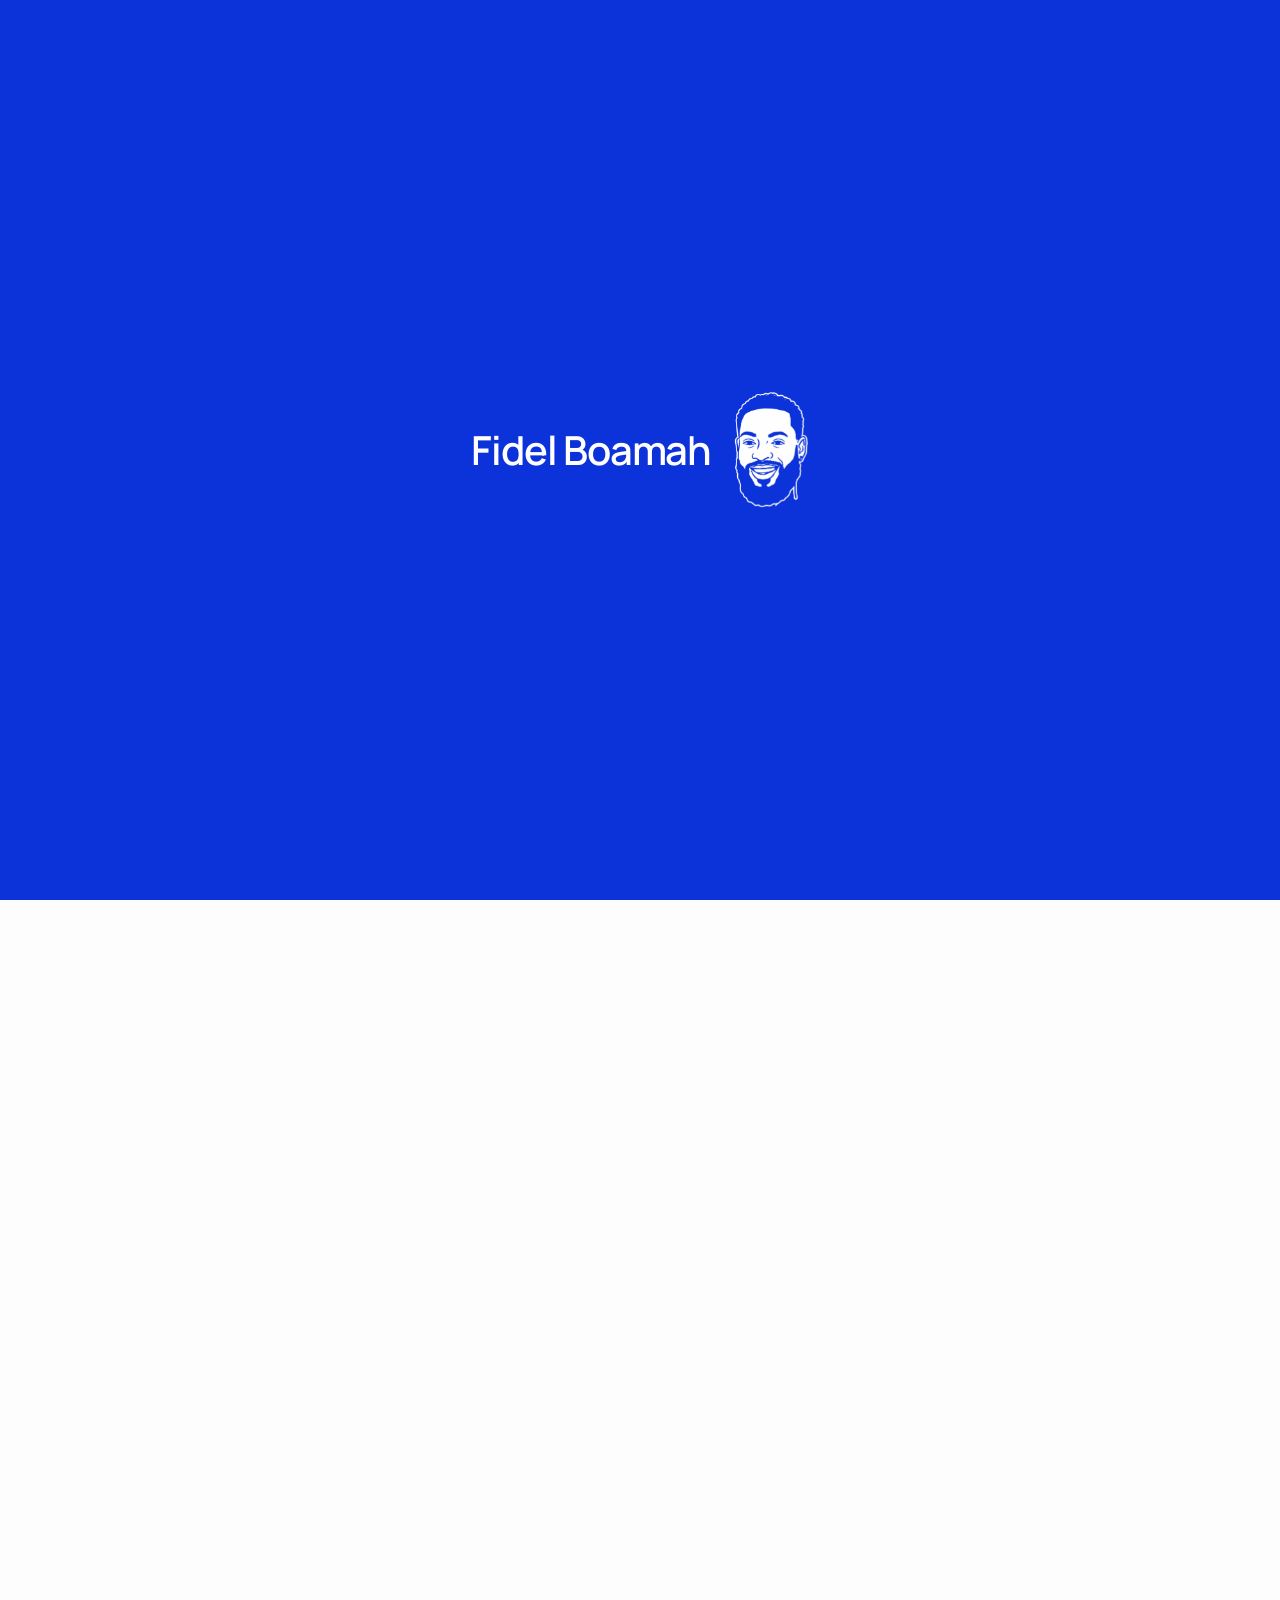
==== commit 8c5ddaf5: "Portfolio updates" ====
--- a/index.html
+++ b/index.html
@@ -43,7 +43,7 @@
           <p class="fig-bio">I&rsquo;ve spent the last 6 years crafting B2B enterprise solutions such as CRMs and CDPs for AI and data&#8209;dense products.</p>
           <p class="fig-bio fig-bio--last">Previously <a href="https://www.klaviyo.com" target="_blank" rel="noopener" class="fig-org">@Klaviyo</a></p>
         </div>
-        <img src="assets/new_picture.png" alt="Fidel Boamah" class="fig-portrait" />
+        <img src="assets/new_picture.webp" alt="Fidel Boamah" class="fig-portrait" />
       </div>
 
       <section class="fig-cards" aria-label="Selected work">
@@ -65,21 +65,21 @@
       <a href="profiles-redesign.html" class="fig-card">
         <div class="fig-card-info">
           <div class="fig-card-text">
-            <p class="fig-card-meta">Klaviyo &bull; B2B CRM &bull; 2023</p>
+            <p class="fig-card-meta">Klaviyo &bull; B2B CRM &bull; 2022</p>
             <h2 class="fig-card-title">Profiles: Restructuring customer data for clarity</h2>
             <p class="fig-card-summary">The modernization of a decade-old core product, restructuring the information architecture around how marketers actually troubleshoot their data.</p>
           </div>
           <span class="fig-card-read">Read</span>
         </div>
         <div class="fig-card-tint" style="background: linear-gradient(180deg, #C5D6F9, #F7BEDB);">
-          <img src="assets/profiles.png" alt="Profiles Redesign UI" />
+          <img src="Area.gif" alt="Profiles Redesign UI" class="fig-card-crop" />
         </div>
       </a>
 
       <div class="fig-card fig-card--static">
         <div class="fig-card-info">
           <div class="fig-card-text">
-            <p class="fig-card-meta">Klaviyo &bull; B2B CRM &bull; 2024</p>
+            <p class="fig-card-meta">Klaviyo &bull; B2B CRM &bull; 2025</p>
             <h2 class="fig-card-title">Profile deduplication tooling: Resolving identity chaos at scale</h2>
             <p class="fig-card-summary">An AI-driven system for detecting and resolving duplicate profiles, with confidence scoring and explainability built into the experience.</p>
           </div>
--- a/styles.css
+++ b/styles.css
@@ -4072,6 +4072,14 @@
   display: block;
   border-radius: 8px;
 }
+/* Crops a card's artwork to the AI Insights video's 1304x720 frame, so
+   the two animated cards share a shape. Display-only: the file is untouched. */
+.fig-card-tint img.fig-card-crop {
+  aspect-ratio: 1304 / 720;
+  object-fit: cover;
+  object-position: top; /* keep the top of each frame, trim only the bottom */
+}
+
 /* TruckBux: smaller centered artwork with breathing room */
 .fig-card-tint--truck img {
   width: auto;
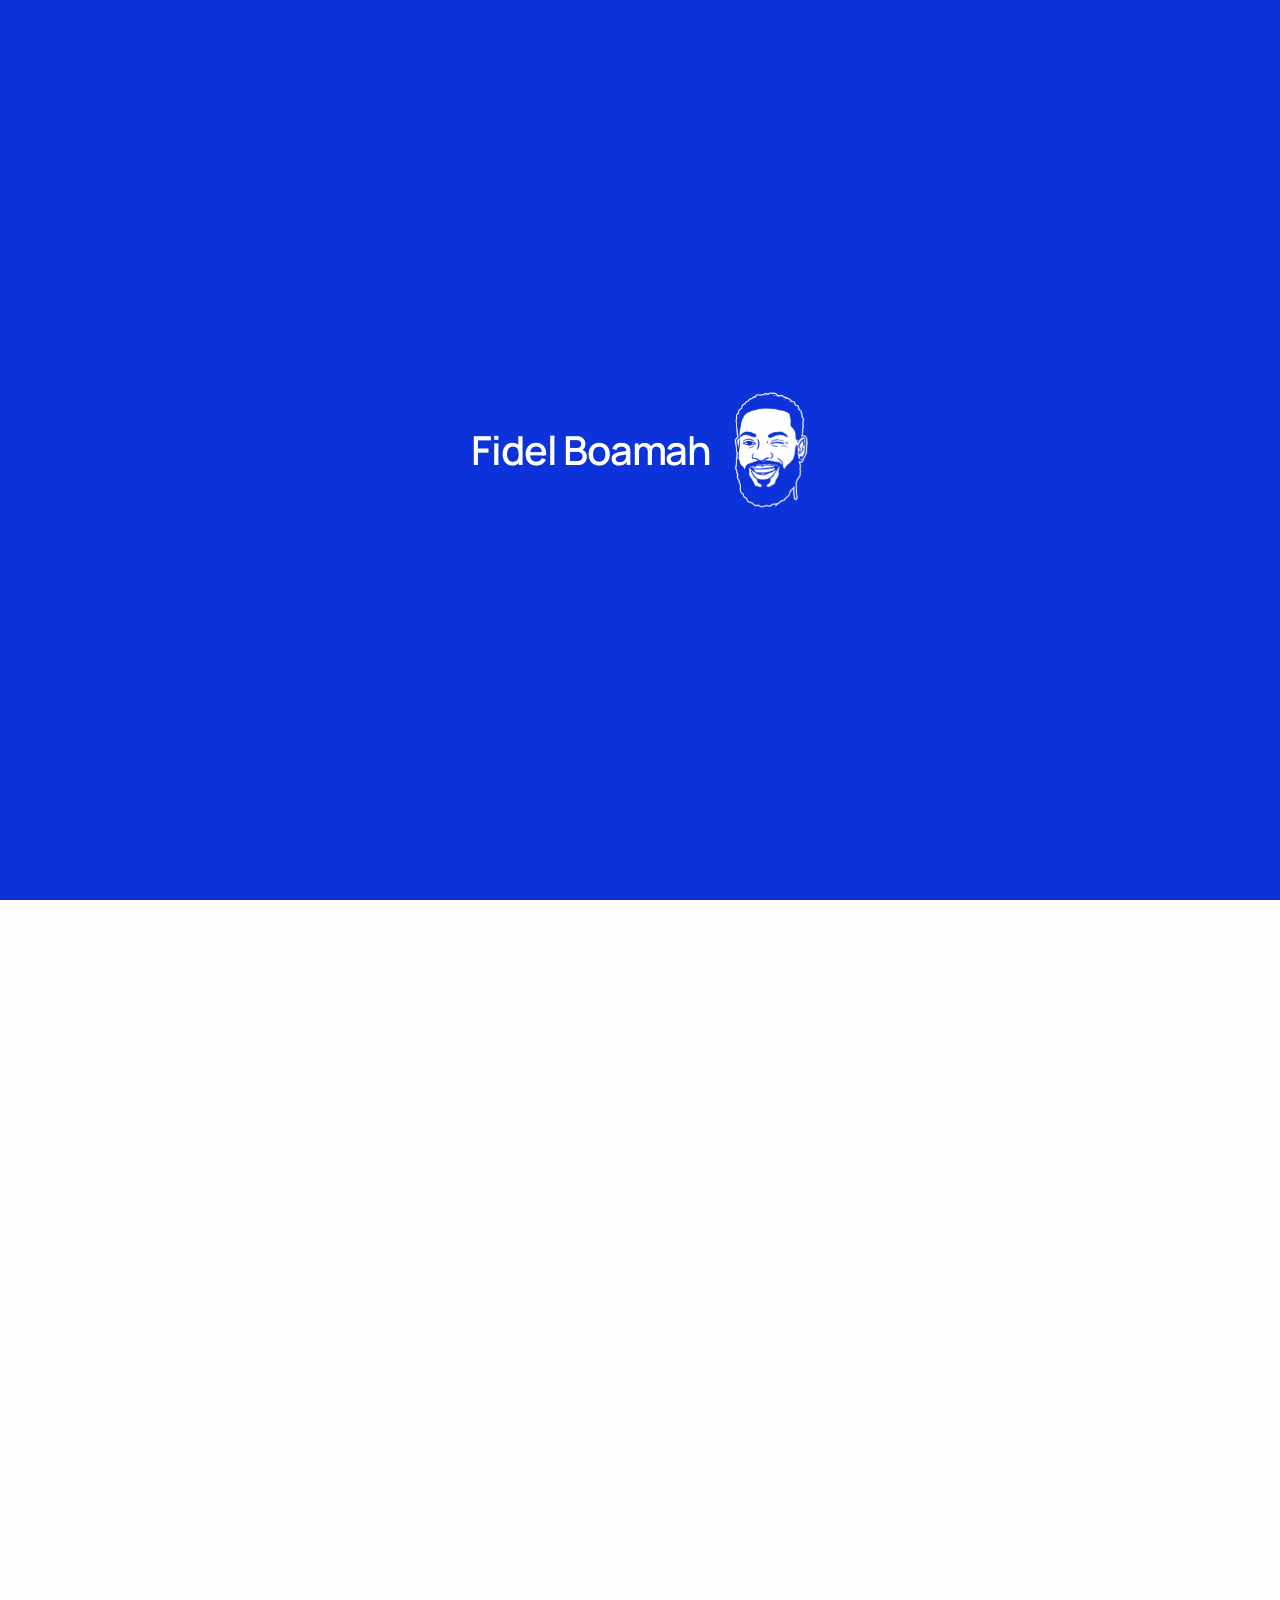
==== commit 2828f9c7: "Update title and bio year in index.html" ====
--- a/index.html
+++ b/index.html
@@ -3,7 +3,7 @@
 <head>
   <meta charset="UTF-8" />
   <meta name="viewport" content="width=device-width, initial-scale=1.0" />
-  <title>Fidel Boamah — Senior Product Designer</title>
+  <title>Fidel Boamah — Product Designer</title>
   <link rel="stylesheet" href="styles.css" />
 </head>
 <body class="home-page fig-page preloading">
@@ -40,7 +40,7 @@
       <div class="fig-desc">
         <div class="fig-desc-text">
           <h1 class="fig-name">Fidel Boamah, Product Designer</h1>
-          <p class="fig-bio">I&rsquo;ve spent the last 6 years crafting B2B enterprise solutions such as CRMs and CDPs for AI and data&#8209;dense products.</p>
+          <p class="fig-bio">I&rsquo;ve spent the last 5 years crafting B2B enterprise solutions such as CRMs and CDPs for AI and data&#8209;dense products.</p>
           <p class="fig-bio fig-bio--last">Previously <a href="https://www.klaviyo.com" target="_blank" rel="noopener" class="fig-org">@Klaviyo</a></p>
         </div>
         <img src="assets/new_picture.webp" alt="Fidel Boamah" class="fig-portrait" />
@@ -72,7 +72,7 @@
           <span class="fig-card-read">Read</span>
         </div>
         <div class="fig-card-tint" style="background: linear-gradient(180deg, #C5D6F9, #F7BEDB);">
-          <img src="Area.gif" alt="Profiles Redesign UI" class="fig-card-crop" />
+          <video autoplay loop muted playsinline aria-label="Profiles Redesign UI"><source src="assets/Profiles redesign/profiles-area.mp4" type="video/mp4" /></video>
         </div>
       </a>
 
@@ -113,7 +113,7 @@
         <div class="about-cta">
           <a href="mailto:fidelboamah@gmail.com" class="btn-primary">Email me <svg viewBox="0 0 16 16" fill="none"><path d="M4 12L12 4M12 4H6M12 4V10" stroke="currentColor" stroke-width="1.5" stroke-linecap="round" stroke-linejoin="round"/></svg></a>
           <a href="https://www.linkedin.com/in/fidel-boamah/" target="_blank" rel="noopener" class="btn-secondary">LinkedIn <svg viewBox="0 0 16 16" fill="none"><path d="M4 12L12 4M12 4H6M12 4V10" stroke="currentColor" stroke-width="1.5" stroke-linecap="round" stroke-linejoin="round"/></svg></a>
-          <a href="https://drive.google.com/file/d/1o-JkLellA3AufnttoC6DnsCMwlauHR3e/view" target="_blank" rel="noopener" class="btn-secondary">Resume <svg viewBox="0 0 16 16" fill="none"><path d="M8 3v8M4 8l4 4 4-4M3 14h10" stroke="currentColor" stroke-width="1.5" stroke-linecap="round" stroke-linejoin="round"/></svg></a>
+          <a href="Resume.pdf" download="Fidel-Boamah-Resume.pdf" class="btn-secondary">Resume <svg viewBox="0 0 16 16" fill="none"><path d="M8 3v8M4 8l4 4 4-4M3 14h10" stroke="currentColor" stroke-width="1.5" stroke-linecap="round" stroke-linejoin="round"/></svg></a>
         </div>
       </section>
 
--- a/styles.css
+++ b/styles.css
@@ -4072,14 +4072,6 @@
   display: block;
   border-radius: 8px;
 }
-/* Crops a card's artwork to the AI Insights video's 1304x720 frame, so
-   the two animated cards share a shape. Display-only: the file is untouched. */
-.fig-card-tint img.fig-card-crop {
-  aspect-ratio: 1304 / 720;
-  object-fit: cover;
-  object-position: top; /* keep the top of each frame, trim only the bottom */
-}
-
 /* TruckBux: smaller centered artwork with breathing room */
 .fig-card-tint--truck img {
   width: auto;
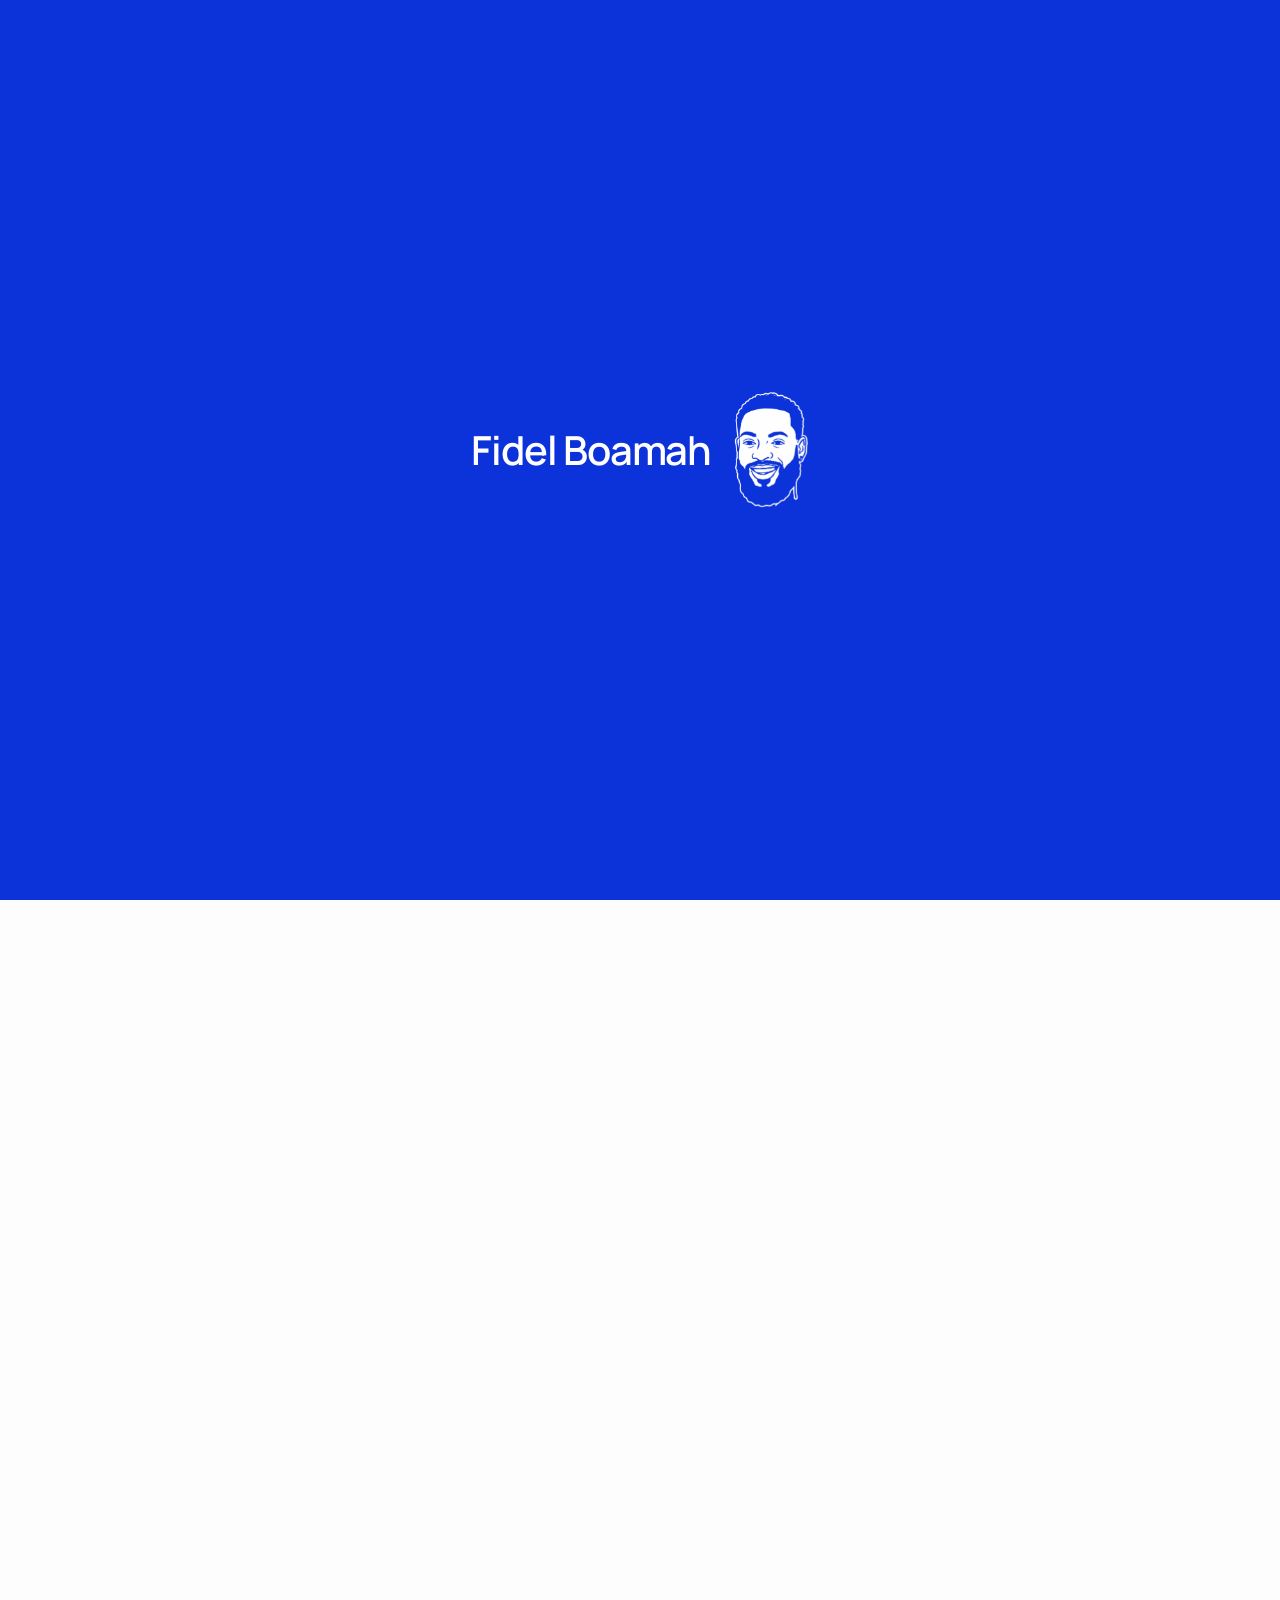
==== commit f608fd93: "Point resume links to FB_Resume.pdf; move Profiles Redesign under Oct 2021 role Co-Authored-By: Clau" ====
--- a/index.html
+++ b/index.html
@@ -12,7 +12,7 @@
   <div class="preloader" id="preloader" role="status" aria-label="Loading">
     <div class="preloader-name">
       <span class="pre-words">Fidel Boamah</span>
-      <img src="assets/profilepic.png" alt="" class="pre-avatar" />
+      <img src="assets/profilepic.png" alt="Portrait of Fidel Boamah" class="pre-avatar" />
     </div>
   </div>
 
@@ -65,7 +65,7 @@
       <a href="profiles-redesign.html" class="fig-card">
         <div class="fig-card-info">
           <div class="fig-card-text">
-            <p class="fig-card-meta">Klaviyo &bull; B2B CRM &bull; 2022</p>
+            <p class="fig-card-meta">Klaviyo &bull; B2B CRM &bull; 2023</p>
             <h2 class="fig-card-title">Profiles: Restructuring customer data for clarity</h2>
             <p class="fig-card-summary">The modernization of a decade-old core product, restructuring the information architecture around how marketers actually troubleshoot their data.</p>
           </div>
@@ -113,7 +113,7 @@
         <div class="about-cta">
           <a href="mailto:fidelboamah@gmail.com" class="btn-primary">Email me <svg viewBox="0 0 16 16" fill="none"><path d="M4 12L12 4M12 4H6M12 4V10" stroke="currentColor" stroke-width="1.5" stroke-linecap="round" stroke-linejoin="round"/></svg></a>
           <a href="https://www.linkedin.com/in/fidel-boamah/" target="_blank" rel="noopener" class="btn-secondary">LinkedIn <svg viewBox="0 0 16 16" fill="none"><path d="M4 12L12 4M12 4H6M12 4V10" stroke="currentColor" stroke-width="1.5" stroke-linecap="round" stroke-linejoin="round"/></svg></a>
-          <a href="Resume.pdf" download="Fidel-Boamah-Resume.pdf" class="btn-secondary">Resume <svg viewBox="0 0 16 16" fill="none"><path d="M8 3v8M4 8l4 4 4-4M3 14h10" stroke="currentColor" stroke-width="1.5" stroke-linecap="round" stroke-linejoin="round"/></svg></a>
+          <a href="FB_Resume.pdf" download="Fidel-Boamah-Resume.pdf" class="btn-secondary">Resume <svg viewBox="0 0 16 16" fill="none"><path d="M8 3v8M4 8l4 4 4-4M3 14h10" stroke="currentColor" stroke-width="1.5" stroke-linecap="round" stroke-linejoin="round"/></svg></a>
         </div>
       </section>
 
